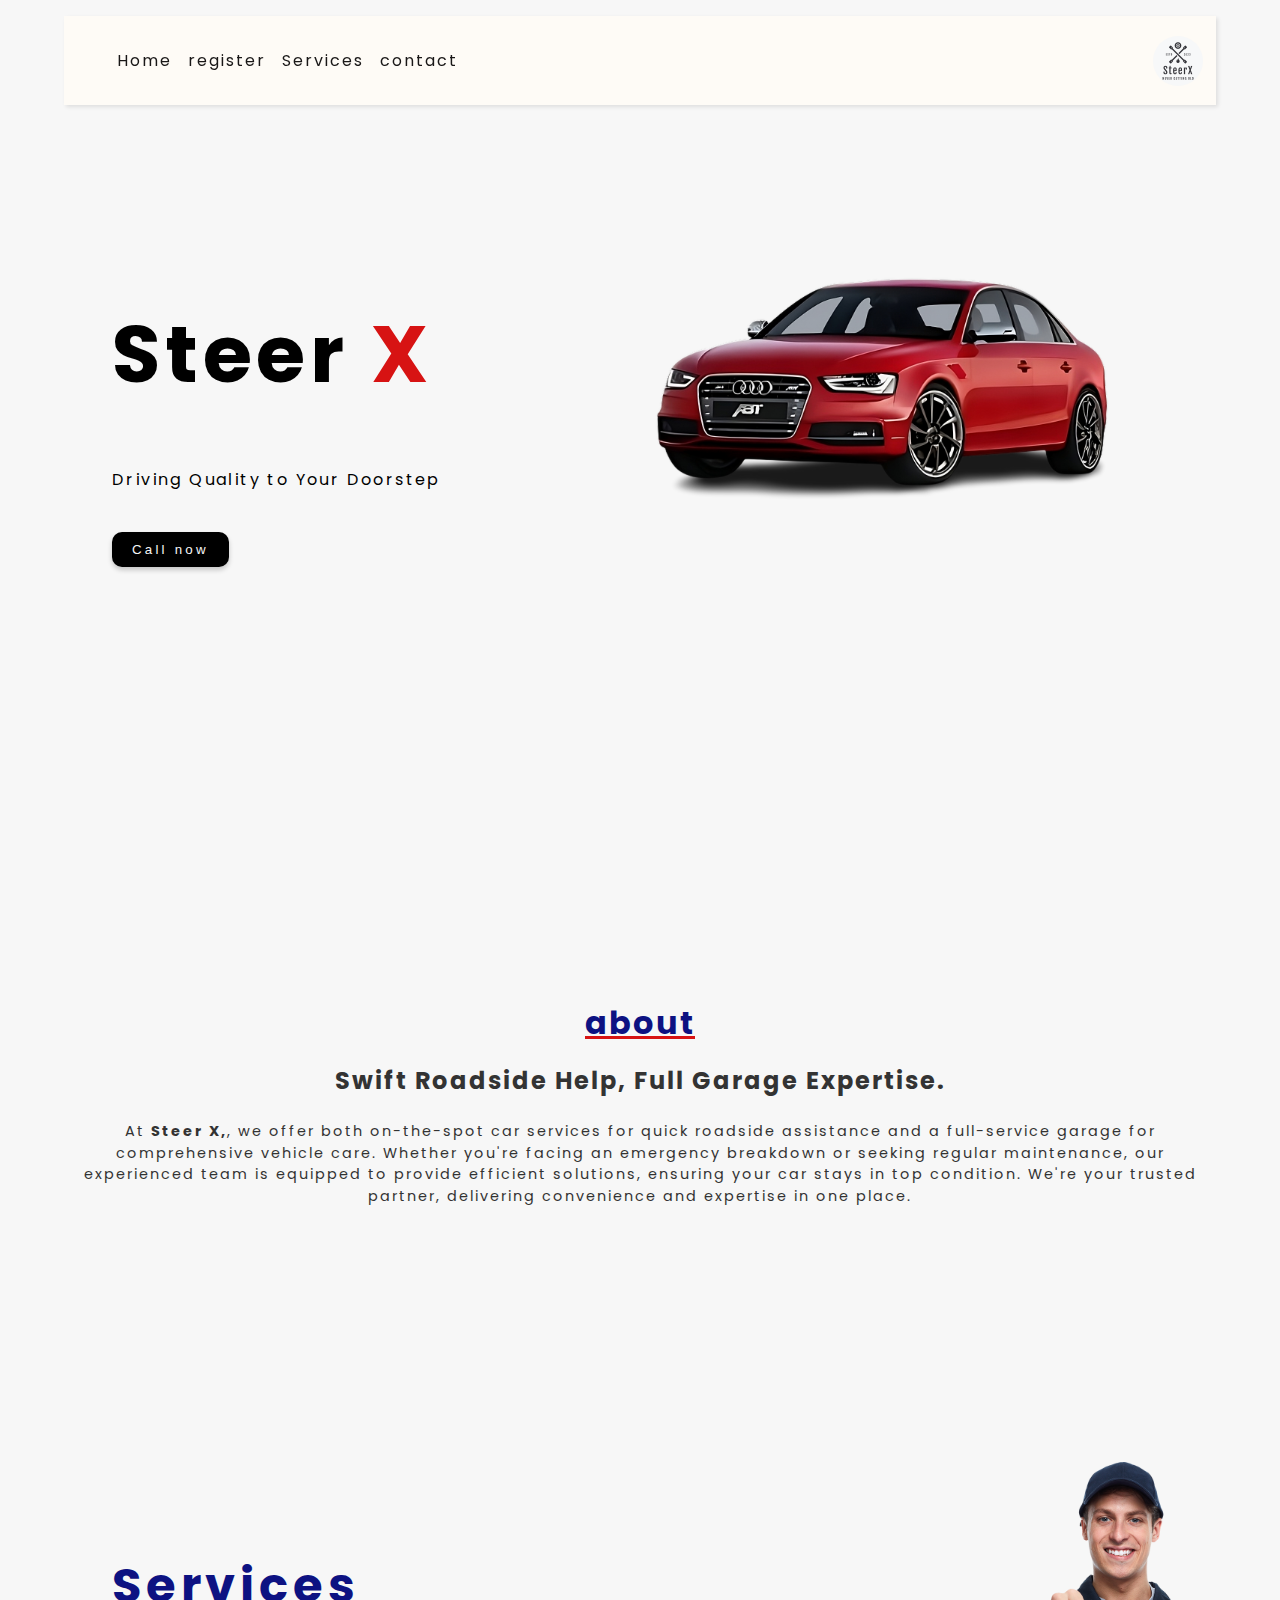
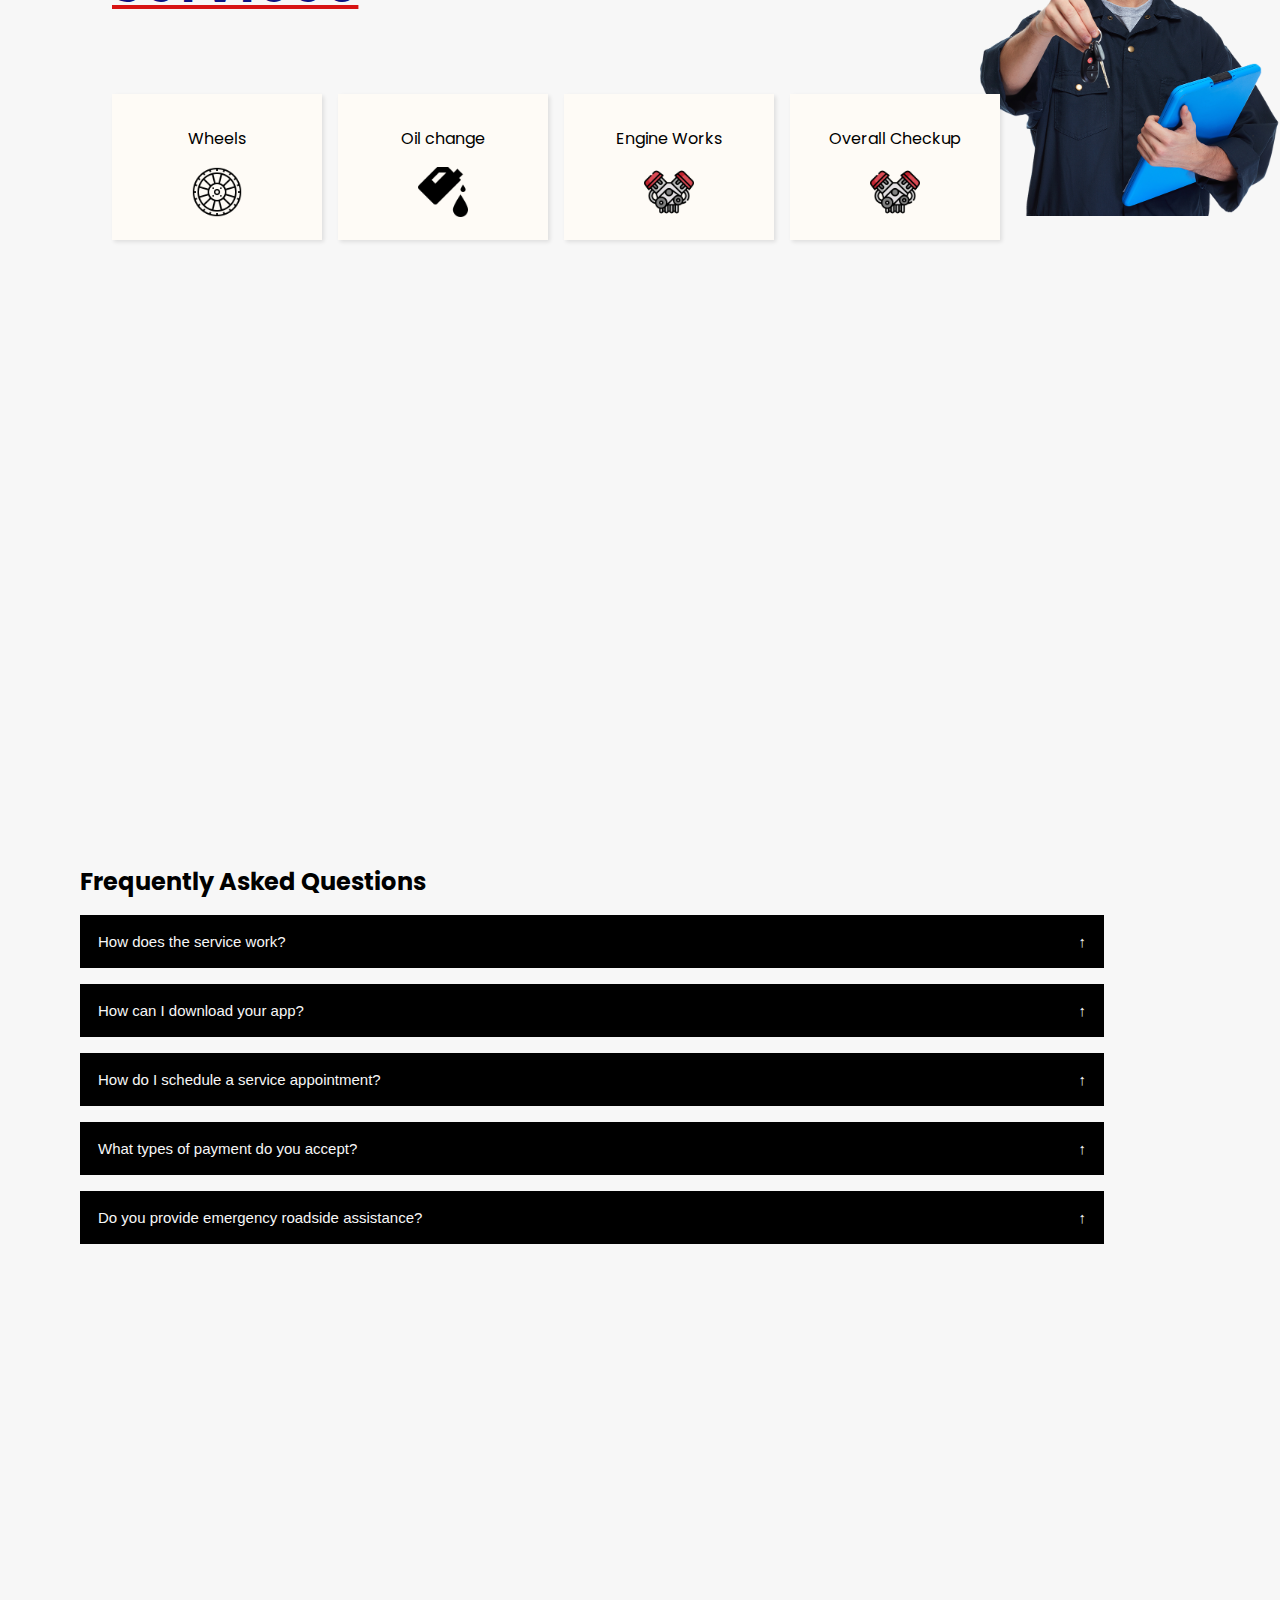
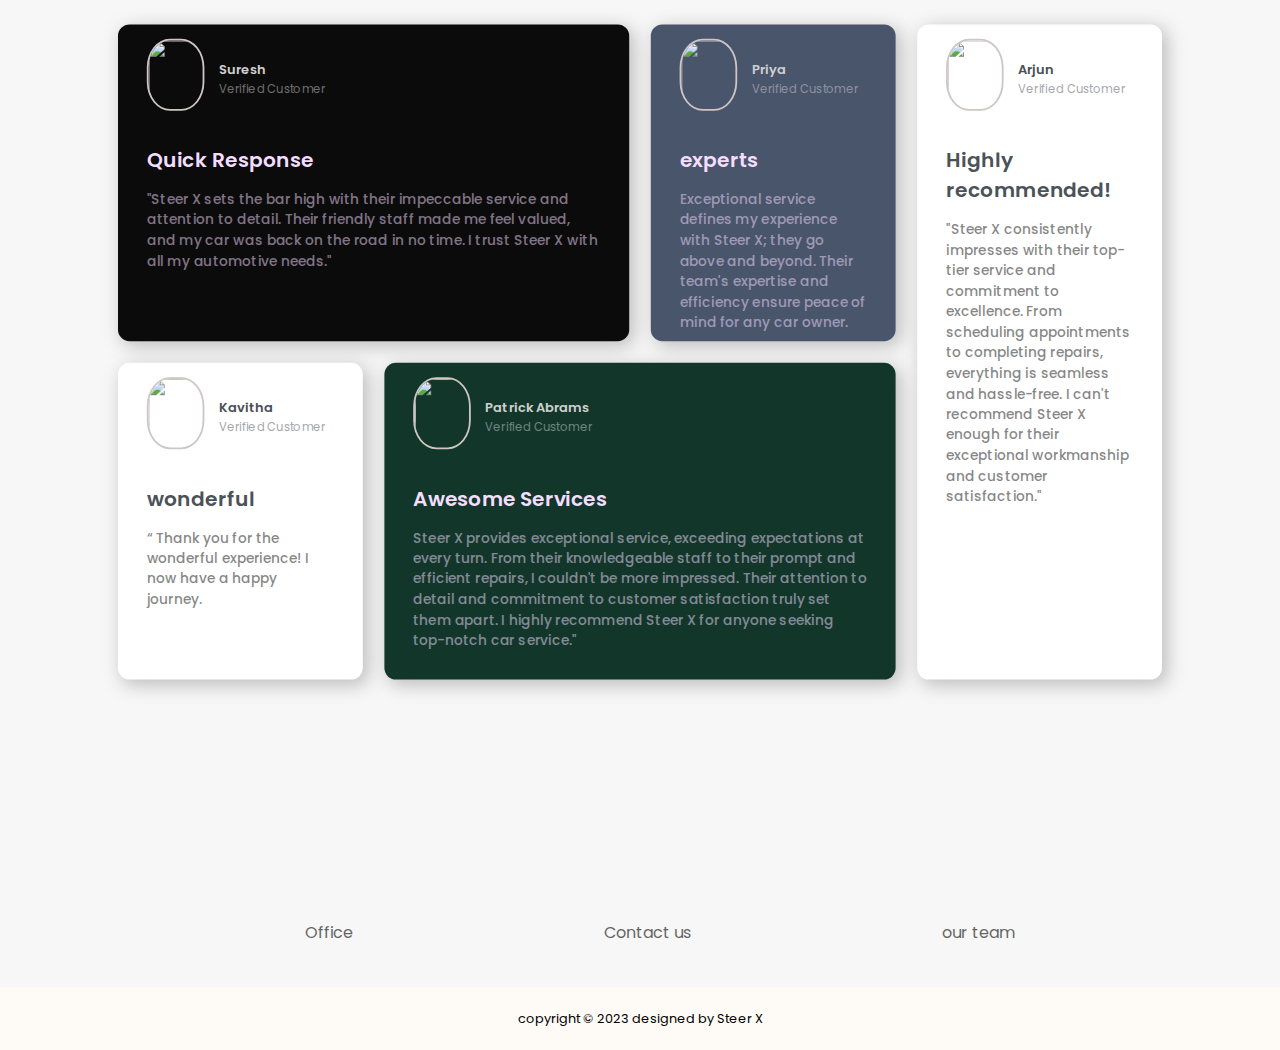
==== index.html @ 8224a84a "first commit" ====
<!DOCTYPE html>
<html lang="en">

<head>
    <meta charset="UTF-8">
    <meta name="viewport" content="width=device-width, initial-scale=1.0">
    <title>Steer X</title>
    <link rel="stylesheet" href="https://cdn.jsdelivr.net/npm/swiper@11/swiper-bundle.min.css" />
    <link rel="stylesheet" href="https://cdnjs.cloudflare.com/ajax/libs/font-awesome/6.4.2/css/all.min.css"
        integrity="sha512-z3gLpd7yknf1YoNbCzqRKc4qyor8gaKU1qmn+CShxbuBusANI9QpRohGBreCFkKxLhei6S9CQXFEbbKuqLg0DA=="
        crossorigin="anonymous" referrerpolicy="no-referrer" />
    <link rel="stylesheet" href="sass/style.css">
</head>


<body>
    <header>

        <nav>
            <div class="menu-container">
                <div class="menu-line"></div>
                <div class="menu-line"></div>
                <div class="menu-line"></div>
            </div>
            <ul class="link-list" id="list">
                <li><a class="nav-link" href="#about">Home</a></li>
                <li><a class="nav-link" href="public/register.html">register</a></li>
                <li><a class="nav-link" href="#service">Services</a></li>
                <li><a class="nav-link" href="">contact</a></li>
            </ul>


            <div class="logo">


                <img src="images/steerx.png" alt="">



            </div>
        </nav>

        <div class="flex-hero">
            <div class="name-slogan">
                <h1>Steer <span>X</span></h1>
                <p>Driving Quality to Your Doorstep</p>
                <button>Call now</button>
            </div>
            <img class="car" src="images/redcar.png" alt="">
        </div>




    </header>
    <section id="about">
        <div class="content">
            <h2 class="heading-primary">about</h2>
            <h3 class="heading-secondary">Swift Roadside Help, Full Garage Expertise.</h3>
            <p class="paragraph">
                At <span class="paragraph-bold">Steer X,</span>, we offer both on-the-spot car services for quick
                roadside assistance and a
                full-service garage for comprehensive vehicle care. Whether you're facing an emergency breakdown or
                seeking
                regular maintenance, our experienced team is equipped to provide efficient solutions, ensuring your car
                stays in top condition. We're your trusted partner, delivering convenience and expertise in one place.
            </p>
        </div>
    </section>


    <section id="service">
        <img class="man-II" src="images/man.png" alt="">
        <h2>Services</h2>
        <div class="flex-service">
            <div class="items">
                <p>Wheels</p>
                <img class="icons rotating-image" src="icons/wheel.png" alt="">
            </div>
            <div class="items">
                <p>Oil change</p>
                <img class="icons" src="icons/oil.png" alt="">
            </div>
            <div class="items">
                <p>Engine Works</p>
                <img class="icons" src="icons/engine.png" alt="">
            </div>
            <div class="items">
                <p>Overall Checkup</p>
                <img class="icons" src="icons/engine.png" alt="">
            </div>


        </div>






    </section>
    <section id="FAQs">
        <h2 id="faq-heading">Frequently Asked Questions</h2>
        <button class="accordion">How does the service work?</button>
        <div class="panel">
            <p>You don't need to register. Just call us, and our team will assist you immediately.</p>
        </div>
        <button class="accordion">How can I download your app?</button>
        <div class="panel">
            <p>To download our app, you can visit the Google Play Store or Apple App Store and search for our app name.
                You can then install it for free.</p>
        </div>
        <button class="accordion">How do I schedule a service appointment?</button>
        <div class="panel">
            <p>To schedule a service appointment, you can either call our helpline number or use our mobile app. Our
                representatives will help you choose a convenient time slot.</p>
        </div>
        <button class="accordion">What types of payment do you accept?</button>
        <div class="panel">
            <p>We accept various payment methods, including credit/debit cards, net banking, UPI, and cash on delivery.
            </p>
        </div>
        <button class="accordion">Do you provide emergency roadside assistance?</button>
        <div class="panel">
            <p>Yes, we offer 24/7 emergency roadside assistance. Just give us a call, and our team will be there to help
                you.</p>
        </div>
    </section>

    <section id="testimonial-section">

        <div class="outerdiv">
            <div class="innerdiv">
                <!-- div1 -->
                <div class="div1 eachdiv">
                    <div class="userdetails">
                        <div class="imgbox">
                            <img src="images/suresh.png" alt="">
                        </div>
                        <div class="detbox">
                            <p class="name">Suresh</p>
                            <p class="designation">Verified Customer</p>
                        </div>
                    </div>
                    <div class="review">
                        <h4>Quick Response</h4>
                        <p>"Steer X sets the bar high with their impeccable service and attention to detail. Their
                            friendly staff made me feel valued, and my car was back on the road in no time. I trust
                            Steer X with all my automotive needs."</p>
                    </div>
                </div>
                <!-- div2 -->
                <div class="div2 eachdiv">
                    <div class="userdetails">
                        <div class="imgbox">
                            <img src="images/priya.png" alt="">
                        </div>
                        <div class="detbox">
                            <p class="name">Priya</p>
                            <p class="designation">Verified Customer</p>
                        </div>
                    </div>
                    <div class="review">
                        <h4>experts</h4>
                        <p>Exceptional service defines my experience with Steer X; they go above and beyond. Their
                            team's expertise and efficiency ensure peace of mind for any car owner. </p>
                    </div>
                </div>
                <!-- div3 -->
                <div class="div3 eachdiv">
                    <div class="userdetails">
                        <div class="imgbox">
                            <img src="images/arjun.png" alt="">
                        </div>
                        <div class="detbox">
                            <p class="name dark">Arjun</p>
                            <p class="designation dark">Verified Customer</p>
                        </div>
                    </div>
                    <div class="review dark">
                        <h4> Highly recommended!</h4>
                        <p>"Steer X consistently impresses with their top-tier service and commitment to excellence.
                            From scheduling appointments to completing repairs, everything is seamless and hassle-free.
                            I can't recommend Steer X enough for their exceptional workmanship and customer
                            satisfaction."</p>
                    </div>
                </div>
                <!-- div4 -->
                <div class="div4 eachdiv">
                    <div class="userdetails">
                        <div class="imgbox">
                            <img src="images/kavitha.png" alt="">
                        </div>
                        <div class="detbox">
                            <p class="name dark">Kavitha</p>
                            <p class="designation dark">Verified Customer</p>
                        </div>
                    </div>
                    <div class="review dark">
                        <h4>wonderful</h4>
                        <p>“ Thank you for the wonderful experience! I now have a happy journey.</p>

                    </div>
                </div>
                <!-- div5 -->
                <div class="div5 eachdiv">
                    <div class="userdetails">
                        <div class="imgbox">
                            <img src="https://raw.githubusercontent.com/RahulSahOfficial/testimonials_grid_section/5532c958b7d3c9b910a216b198fdd21c73112d84/images/image-patrick.jpg"
                                alt="">
                        </div>
                        <div class="detbox">
                            <p class="name">Patrick Abrams</p>
                            <p class="designation">Verified Customer</p>
                        </div>
                    </div>
                    <div class="review">
                        <h4>Awesome Services</h4>
                        <p>Steer X provides exceptional service, exceeding expectations at every turn. From their
                            knowledgeable staff to their prompt and efficient repairs, I couldn't be more impressed.
                            Their attention to detail and commitment to customer satisfaction truly set them apart. I
                            highly recommend Steer X for anyone seeking top-notch car service."</p>
                    </div>
                </div>
            </div>
        </div>

    </section>



    <footer>
        <div class="footer-container">
            <div class="icons">
                <a href=""><i class="fa-brands fa-facebook"></i></a>
                <a href=""><i class="fa-brands fa-x-twitter"></i></a>
                <a href=""><i class="fa-brands fa-instagram"></i></a>
                <a href=""><i class="fa-brands fa-google-plus"></i></a>
            </div>
            <div class="footer-nav">
                <ul>
                    <li><a href="">Office</a></li>

                    <li><a href="">Contact us</a></li>
                    <li><a href="">our team</a></li>


                </ul>
            </div>

        </div>
        <div class="footer-bottom">
            <p>copyright &copy; 2023 designed by <span class="designer">Steer X</span></p>
        </div>

    </footer>





    <script src="/public/script.js" type="text/javascript"></script>

</body>

</html>
---- sass/style.css ----
@charset "UTF-8";
@import url("https://fonts.googleapis.com/css2?family=Barlow+Semi+Condensed:wght@500;600&display=swap");
@import url("https://fonts.googleapis.com/css2?family=Great+Vibes&family=Lobster&family=Orbitron:wght@500&family=Pacifico&family=Playfair+Display:ital@1&family=Poppins:ital,wght@0,400;0,600;1,300;1,800&family=Sacramento&display=swap");
header {
  height: 100vh;
}
header .fixed {
  margin-top: 0;
}
header nav {
  position: fixed;
  z-index: 1;
  top: 1em;
  width: 90%;
  left: 4rem;
  gap: 1rem;
  background-color: #fefbf6;
  box-shadow: 2px 2px 4px rgba(0, 0, 0, 0.1);
  display: flex;
  align-items: center;
  justify-content: space-between;
  padding: 1rem 0.8rem;
  transition: 0.5s ease;
}
@media (max-width: 768px) {
  header nav {
    left: 2rem;
  }
}
@media (max-width: 468px) {
  header nav {
    width: 100%;
    left: 0;
  }
}
header nav div {
  justify-self: end;
  display: inline-flex;
  gap: 0.5em;
  padding-left: 0.5rem;
}
header nav div img {
  width: 50px;
  border-radius: 50%;
}
header nav div .search-btn {
  background: transparent;
  border-radius: 20px;
  height: 40px;
  position: relative;
  padding: 0.5rem 0.3rem;
  top: 0.35em;
  border: 0.1px solid #191717;
}
header nav div .search-btn img {
  width: 15%;
}
header nav div .search-btn input {
  color: #191717;
  text-align: center;
  border-radius: 20px;
  border: none;
  letter-spacing: 1px;
  background: transparent;
}
header nav div .search-btn input:focus {
  outline-style: none;
  box-shadow: none;
}
header nav .show-menu {
  left: 0;
}
header nav ul {
  display: flex;
  gap: 1em;
}
@media (max-width: 768px) {
  header nav ul {
    flex-direction: column;
    position: fixed;
    top: 5.11em;
    text-align: center;
    left: -100%;
    background-color: #fefbf6;
    box-shadow: 2px 2px 4px rgba(0, 0, 0, 0.1);
    overflow: hidden;
    padding: 1rem 0;
    width: 100%;
    transition: 0.7s ease-in;
  }
}
header nav ul li {
  list-style: none;
  letter-spacing: 2px;
}
header nav ul li a {
  color: #191717;
  text-decoration: none;
  position: relative;
}
header nav ul li a::after {
  content: "";
  position: absolute;
  bottom: -6px;
  height: 1px;
  width: 100%;
  left: 0;
  background-color: rgb(0, 0, 0);
  transform: scaleX(0);
  transition: transform 0.5s ease-in-out;
}
header nav ul li a:hover::after {
  transform: scaleX(1);
}
header nav ul li a:hover {
  letter-spacing: 0.5rem;
}
header nav ul li .nav-link {
  transition: 0.5s linear;
}
header nav .menu-container {
  display: flex;
  flex-direction: column;
  position: relative;
  padding: 0.4rem;
  bottom: 0.3rem;
  cursor: pointer;
  display: none;
}
@media (max-width: 768px) {
  header nav .menu-container {
    display: block;
  }
}
header nav .menu-container .menu-line {
  width: 1.5rem;
  height: 0.1rem;
  background-color: #191717;
  display: block;
  margin-top: 0.4em;
  transition: 0.5s ease;
}
header .flex-hero {
  display: inline-flex;
  position: relative;
  top: 15rem;
  width: 80%;
  align-items: center;
  left: 7rem;
  justify-content: space-between;
}
@media screen and (max-width: 768px) {
  header .flex-hero {
    width: 90%;
    left: 1rem;
    top: 15rem;
    flex-direction: column-reverse;
    gap: 4rem;
    transform: scale(0.9);
  }
}
@media screen and (max-width: 364px) {
  header .flex-hero {
    gap: 2rem;
  }
}
header .flex-hero .name-slogan {
  align-self: center;
}
@media screen and (max-width: 768px) {
  header .flex-hero .name-slogan {
    text-align: center;
  }
}
header .flex-hero .name-slogan h1 {
  font-size: 5em;
  letter-spacing: 0.3rem;
}
@media (max-width: 965px) {
  header .flex-hero .name-slogan h1 {
    font-size: 3rem;
    text-align: start;
  }
}
@media screen and (max-width: 768px) {
  header .flex-hero .name-slogan h1 {
    text-align: center;
  }
}
header .flex-hero .name-slogan h1 span {
  color: #d71313;
}
header .flex-hero .name-slogan p {
  letter-spacing: 0.15em;
}
@media (max-width: 965px) {
  header .flex-hero .name-slogan p {
    font-size: 0.8rem;
    text-align: start;
  }
}
@media (max-width: 565px) {
  header .flex-hero .name-slogan p {
    font-size: 0.6rem;
    text-align: start;
  }
}
header .flex-hero .name-slogan button {
  background-color: black;
  color: #f7f7f7;
  letter-spacing: 0.2rem;
  text-align: center;
  border: none;
  padding: 10px 20px;
  border-radius: 10px;
  box-shadow: 0px 3px 5px rgba(0, 0, 0, 0.2);
  margin-top: 1.5rem;
  cursor: pointer;
  transition: 0.5s background-color ease, transform 0.2s;
}
header .flex-hero .name-slogan button:hover {
  background-color: #d71313;
  transform: translateY(-3px);
}
header .flex-hero .car {
  width: 50%;
  height: 50%;
  top: 2rem;
}
@media (max-width: 968px) {
  header .flex-hero .car {
    left: 1rem;
  }
}
@media screen and (max-width: 768px) {
  header .flex-hero .car {
    align-self: center;
  }
}
@media screen and (max-width: 364px) {
  header .flex-hero .car {
    width: 200px;
    height: 200px;
    -o-object-fit: contain;
       object-fit: contain;
  }
}

.menu-container.active .menu-line:nth-child(1) {
  transform: translateY(8px) rotate(45deg);
}

.menu-container.active .menu-line:nth-child(2) {
  opacity: 0;
}

.menu-container.active .menu-line:nth-child(3) {
  transform: translateY(-8px) rotate(-45deg);
}

.content {
  text-align: center;
  padding: 20px;
  letter-spacing: 2px;
  line-height: 2rem;
  padding: 80px;
}

.heading-primary {
  font-size: 2rem;
  color: #0d1282;
  -webkit-text-decoration: underline #d71313;
          text-decoration: underline #d71313;
}

.heading-secondary {
  font-size: 1.5rem;
  color: #333;
}

.paragraph {
  font-size: 0.9rem;
  color: #333;
  line-height: 1.5;
}

.paragraph-bold {
  font-weight: bolder;
}

@media only screen and (max-width: 1024px) {
  .content {
    padding: 60px;
  }
}
@media only screen and (max-width: 548px) {
  .content {
    padding: 60px;
  }
  .heading-primary {
    font-size: 1.5rem;
  }
  .heading-secondary {
    font-size: 1rem;
  }
  .paragraph {
    font-size: 0.75rem;
  }
}
@media only screen and (max-width: 424px) {
  .content {
    padding: 0px;
    transform: scale(0.7);
  }
  .heading-primary {
    font-size: 1.5rem;
  }
  .heading-secondary {
    font-size: 1rem;
  }
  .paragraph {
    font-size: 0.75rem;
  }
}
#service {
  min-height: 100vh;
  width: 100%;
  display: flex;
  flex-direction: column;
  position: relative;
}
@media screen and (max-width: 568px) {
  #service {
    top: 5rem;
  }
}
@media screen and (max-width: 312px) {
  #service {
    right: 3rem;
  }
}
#service .man-II {
  width: 300px;
  align-self: flex-end;
  position: absolute;
  top: 10rem;
  -o-object-fit: contain;
     object-fit: contain;
}
@media screen and (max-width: 558px) {
  #service .man-II {
    align-self: flex-start;
    width: 200px;
    top: 0;
    left: 2rem;
  }
}
@media screen and (max-width: 468px) {
  #service .man-II {
    left: 5rem;
  }
}
#service h2 {
  display: inline;
  position: relative;
  top: 13rem;
  left: 7rem;
  font-size: 3rem;
  -webkit-text-decoration: underline #d71313;
          text-decoration: underline #d71313;
  width: -moz-max-content;
  width: max-content;
  color: #0d1282;
  letter-spacing: 0.3rem;
}
@media screen and (max-width: 768px) {
  #service h2 {
    left: 3rem;
    transform: scale(0.9);
  }
}
@media screen and (max-width: 468px) {
  #service h2 {
    font-size: 2rem;
    left: 6.2rem;
  }
}
#service .flex-service {
  display: flex;
  width: 70%;
  left: 7rem;
  position: relative;
  top: 15rem;
  gap: 1rem;
  flex-wrap: wrap;
}
@media screen and (max-width: 768px) {
  #service .flex-service {
    left: 2rem;
    transform: scale(0.9);
  }
}
@media screen and (max-width: 468px) {
  #service .flex-service {
    left: 5rem;
  }
}
#service .items {
  background-color: #fefbf6;
  padding: 1rem;
  width: 210px;
  box-shadow: 2px 2px 4px rgba(0, 0, 0, 0.1);
}
#service .items .icons {
  width: 50px;
  position: relative;
  left: 4rem;
}
#service .items .rotating-image {
  animation: rotate 4s linear infinite;
  transform-origin: center;
}
@keyframes rotate {
  from {
    transform: rotate(0deg);
  }
  to {
    transform: rotate(360deg);
  }
}
#service .items p {
  text-align: center;
}
@media screen and (max-width: 468px) {
  #service .items {
    font-size: 0.9rem;
  }
}

#FAQs {
  height: 100vh;
  width: 100%;
  display: flex;
  flex-direction: column;
  justify-content: center;
  align-items: start;
}
@media (max-width: 668px) {
  #FAQs {
    margin-top: 20rem;
    align-items: center;
  }
}
@media (max-width: 468px) {
  #FAQs {
    transform: scale(0.85);
  }
}

.accordion {
  background-color: black;
  color: #f7f7f7;
  cursor: pointer;
  padding: 18px;
  width: 80%;
  border: none;
  text-align: left;
  outline: none;
  font-size: 15px;
  margin-left: 5rem;
}
@media (max-width: 668px) {
  .accordion {
    margin-left: 0;
  }
}

.accordion:after {
  content: "↑";
  color: #f7f7f7;
  font-weight: bolder;
  float: right;
  margin-left: 5px;
}

.click:after {
  content: "↓";
}

.panel {
  padding: 0 18px;
  margin-left: 5rem;
  background-color: #fefbf6;
  width: 80%;
  max-height: 0;
  line-height: 2rem;
  overflow: hidden;
  transition: max-height 0.2s ease-out;
  box-shadow: 2px 2px 4px rgba(0, 0, 0, 0.1);
  margin-bottom: 1rem;
  transition: max-height 0.5s ease-out;
}
@media (max-width: 668px) {
  .panel {
    margin-left: 0;
  }
}

#faq-heading {
  margin-bottom: 1rem;
  margin-left: 5rem;
}
@media (max-width: 668px) {
  #faq-heading {
    margin-left: 0;
    text-align: center;
  }
}
@media (max-width: 468px) {
  #faq-heading {
    font-size: 1.2rem;
  }
}

.outerdiv {
  width: 100%;
  min-height: 100vh;
  display: flex;
  align-items: center;
  justify-content: center;
}

.innerdiv {
  transform: scale(0.9);
  margin: 1rem;
  display: grid;
  grid-gap: 1.5rem;
  grid-template-rows: repeat(2, 22rem);
  grid-template-columns: repeat(4, 17rem);
}

.eachdiv {
  padding: 1rem 2rem;
  border-radius: 0.8rem;
  box-shadow: 5px 5px 20px rgba(109, 107, 107, 0.4196078431);
  color: white;
}

.div1 {
  background: #0b0b0b;
  grid-column: 1/3;
  grid-row: 1/2;
}

.div2 {
  background: #49556b;
  grid-column: 3/4;
  grid-row: 1/2;
}

.div3 {
  background: white;
  grid-column: 4/5;
  grid-row: 1/3;
  color: black;
}

.div4 {
  background: white;
  grid-column: 1/2;
  grid-row: 2/3;
  color: black;
}

.div5 {
  background: #12372a;
  grid-column: 2/4;
  grid-row: 2/3;
}

.userdetails {
  display: flex;
}

.imgbox {
  margin-right: 1rem;
}

.imgbox img {
  border-radius: 40%;
  width: 4rem;
  height: 5rem;
  -o-object-fit: cover;
     object-fit: cover;
  border: 2px solid #cec5c5;
}

.detbox {
  display: flex;
  flex-direction: column;
  justify-content: center;
}

.detbox p {
  margin: 0;
}

.detbox .name {
  color: hsl(0, 0%, 81%);
  font-size: 0.9rem;
  margin-bottom: 0.1rem;
  font-weight: 600;
}

.detbox .name.dark {
  color: #49505a;
}

.detbox .designation {
  color: hsl(0, 0%, 81%);
  opacity: 50%;
  font-size: 0.8rem;
}

.detbox .designation.dark {
  color: #49505a;
}

.review h4 {
  font-size: 1.4rem;
  color: #f3deff;
  font-weight: 600;
  line-height: 1.5;
  margin-bottom: 0.8rem;
}

.review.dark h4 {
  color: #4b5258;
}

.review p {
  font-size: 0.95rem;
  color: #f3deff;
  font-weight: 500;
  opacity: 50%;
  line-height: 1.5;
}

.review.dark p {
  color: #0e0e0e;
}

.attribution {
  font-size: 1rem;
  line-height: 1.5;
  position: fixed;
  bottom: 1rem;
  right: 1rem;
  text-align: right;
}

.attribution a {
  text-decoration: none;
}

@media only screen and (max-width: 1000px) {
  .innerdiv {
    transform: scale(0.7);
  }
}
@media only screen and (max-width: 800px) {
  .innerdiv {
    transform: scale(0.6);
  }
}
@media only screen and (max-width: 600px) {
  .div1 {
    background-position-x: 10rem;
  }
  .innerdiv {
    display: flex;
    flex-direction: column;
    transform: scale(1);
    margin: 2rem;
    margin-bottom: 5rem;
  }
  .attribution {
    position: relative;
  }
}
*,
*::before,
*::after {
  box-sizing: border-box;
}

body {
  margin: 0;
  padding: 0;
  background-color: #f7f7f7;
  font-family: "Poppins", Georgia, "Times New Roman", Times, serif;
}

footer .footer-container {
  width: 100%;
  padding: 70px 30px 20px;
}
footer .footer-container .icons {
  display: flex;
  justify-content: center;
}
footer .footer-container .icons a {
  text-decoration: none;
  padding: 0.4rem;
  margin: 0.4rem;
  border-radius: 55%;
  font-size: 2em;
}
footer .footer-container .icons a i {
  color: black;
}
footer .footer-container .icons a:hover {
  background-color: black;
  transition: 0.7s ease;
}
footer .footer-container .icons a:hover i {
  color: white !important;
  transition: 0.6s ease;
}
footer .footer-container .footer-nav {
  margin: 1.4rem 0;
}
footer .footer-container .footer-nav ul {
  display: flex;
  justify-content: space-evenly;
}
@media (max-width: 768px) {
  footer .footer-container .footer-nav ul {
    gap: 0.5rem;
    flex-direction: column;
  }
}
footer .footer-container .footer-nav ul li {
  list-style: none;
}
@media (max-width: 768px) {
  footer .footer-container .footer-nav ul li {
    width: 100%;
    text-align: center;
    font-size: 1rem;
  }
}
footer .footer-container .footer-nav ul li a {
  color: black;
  text-decoration: none;
  margin: 1rem;
  opacity: 0.6;
  transition: 0.8s ease;
}
footer .footer-container .footer-nav ul li a:hover {
  opacity: 1;
}
footer .footer-bottom {
  background-color: #fefbf6;
  text-align: center;
  padding: 0.6rem;
}
footer .footer-bottom p {
  font-size: 0.8rem;
}/*# sourceMappingURL=style.css.map */
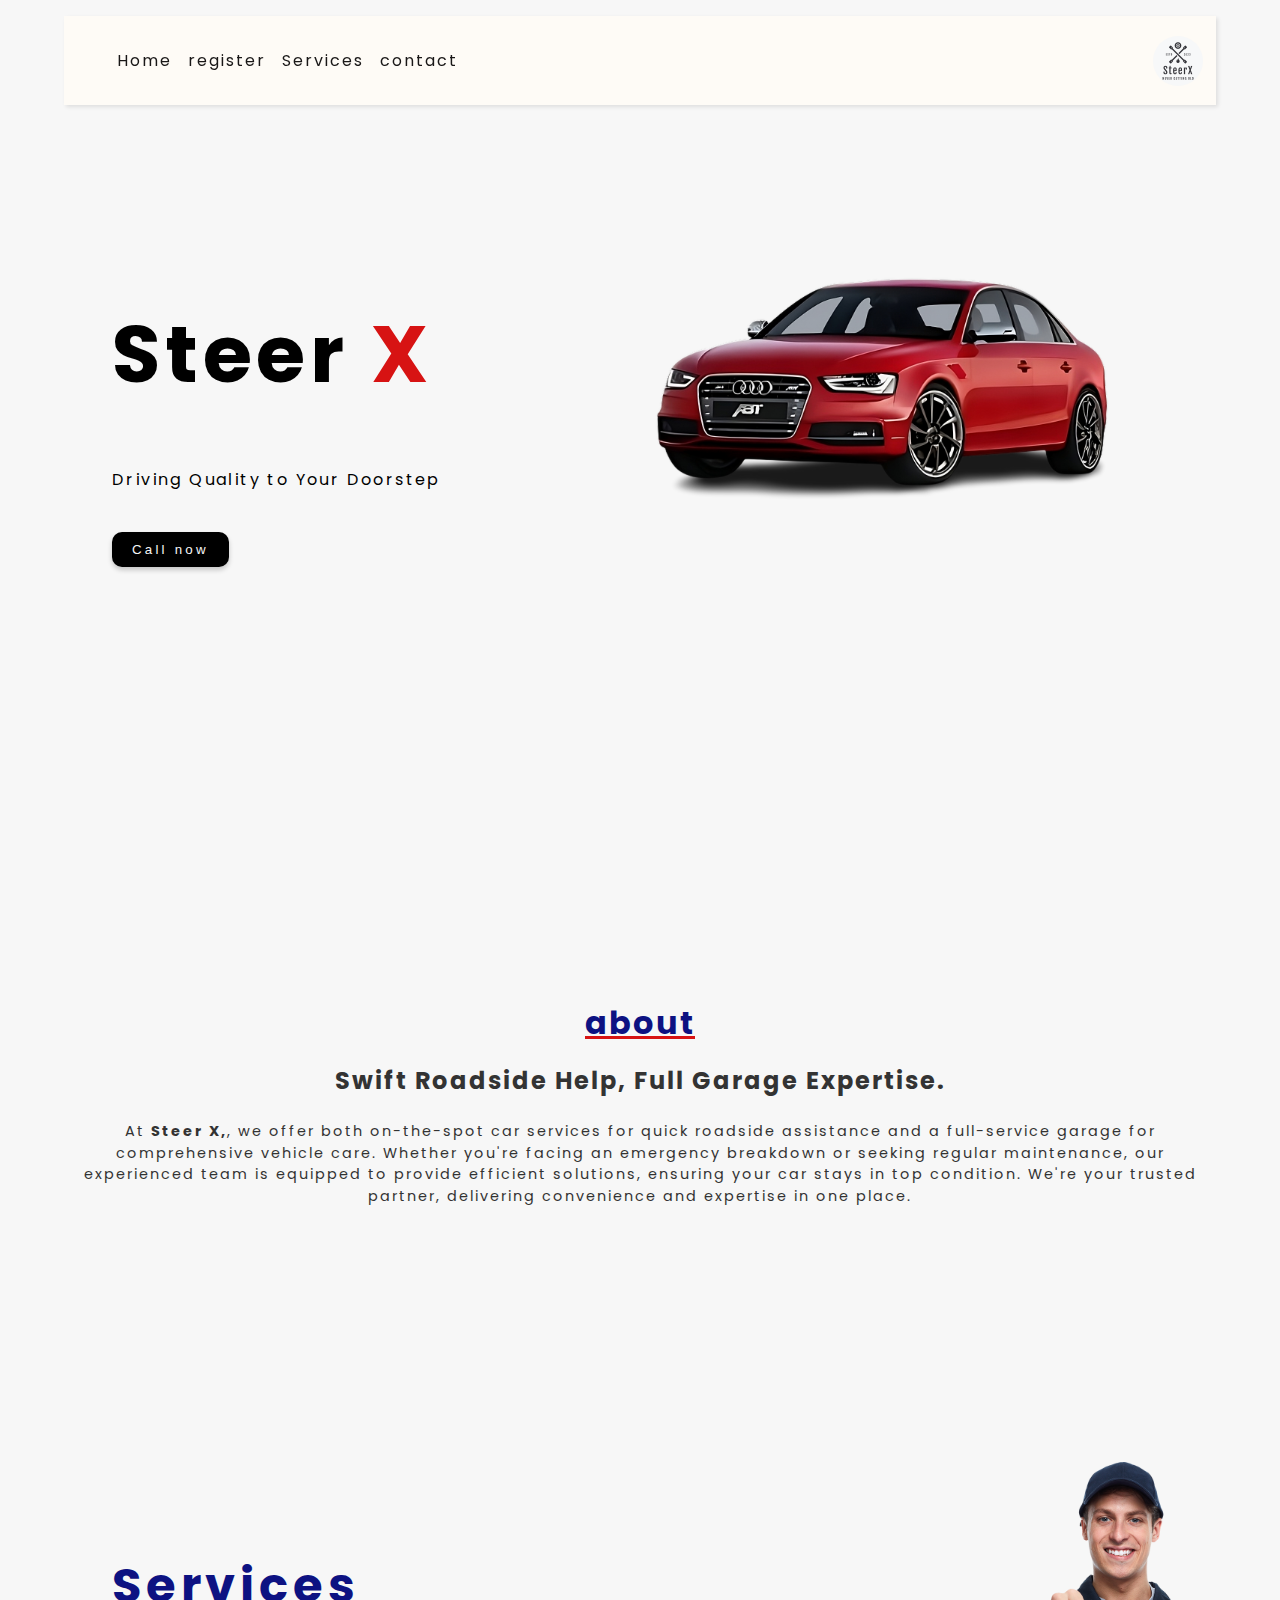
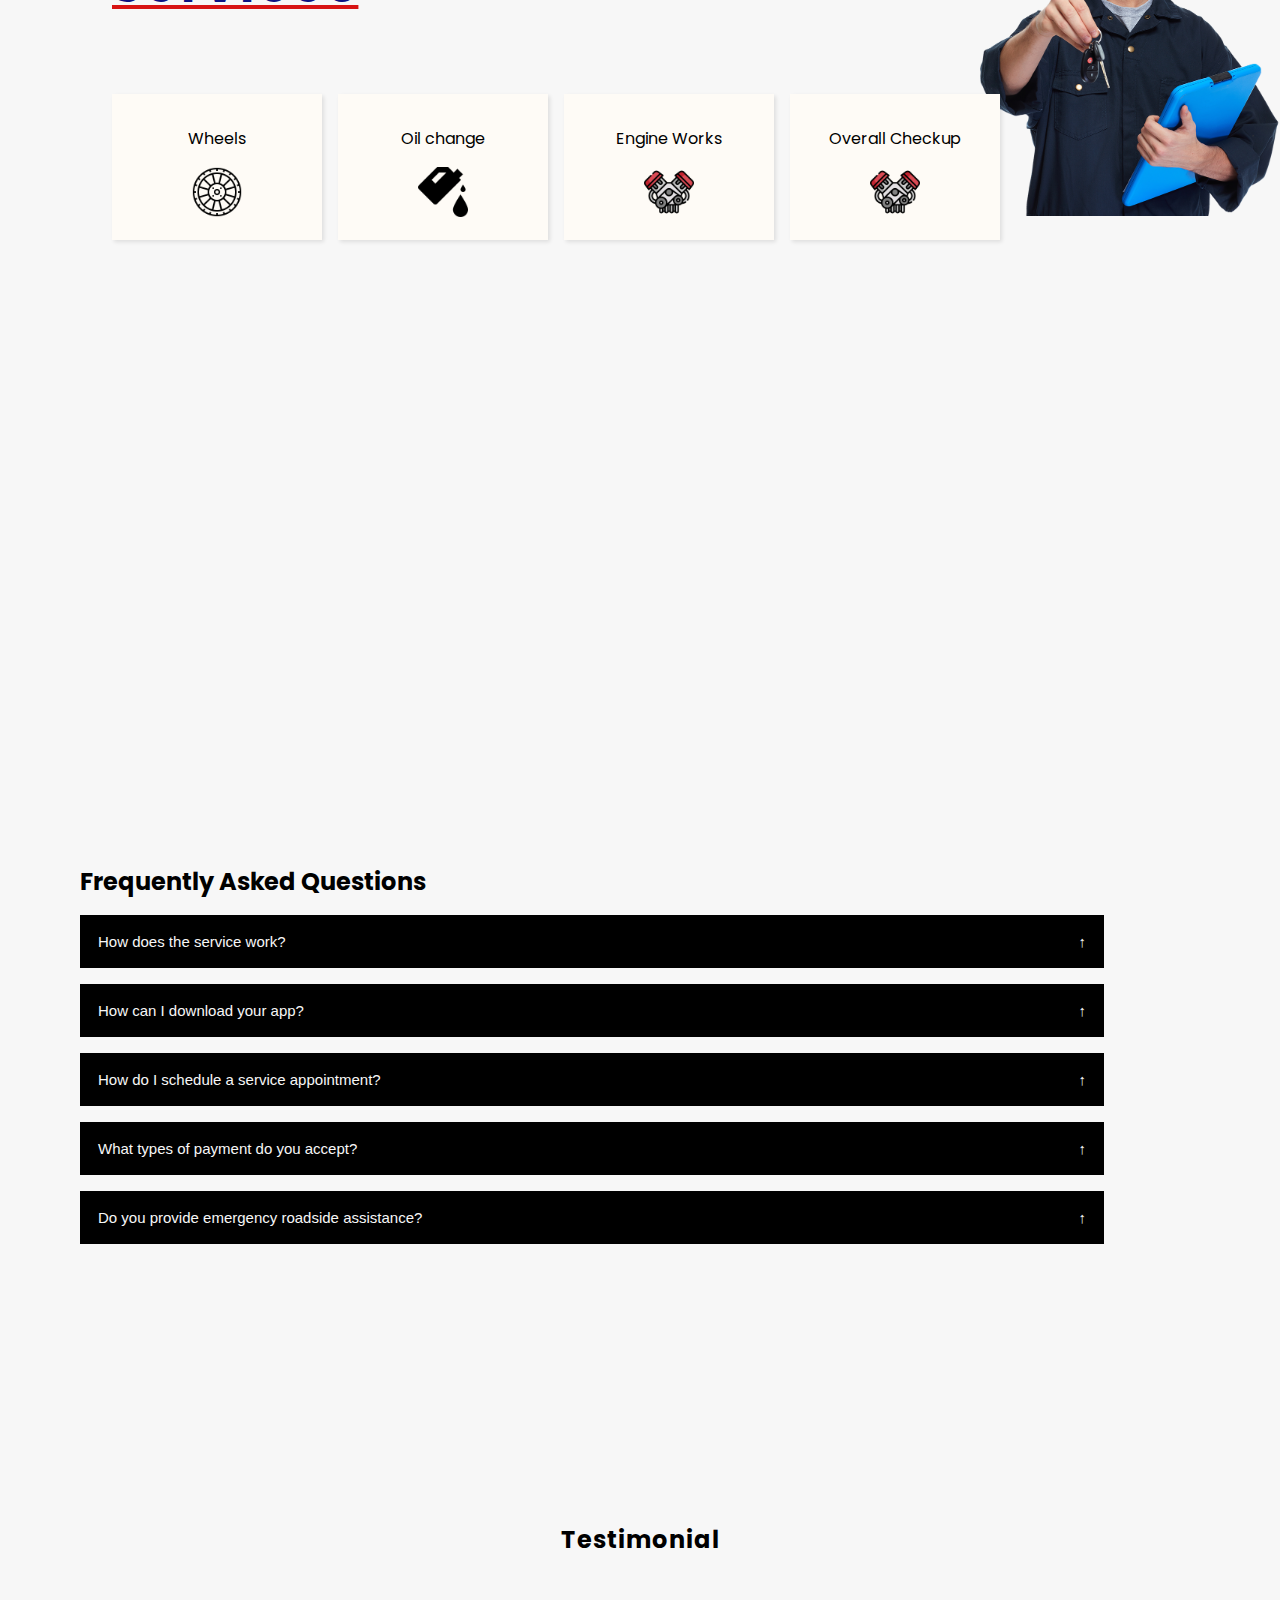
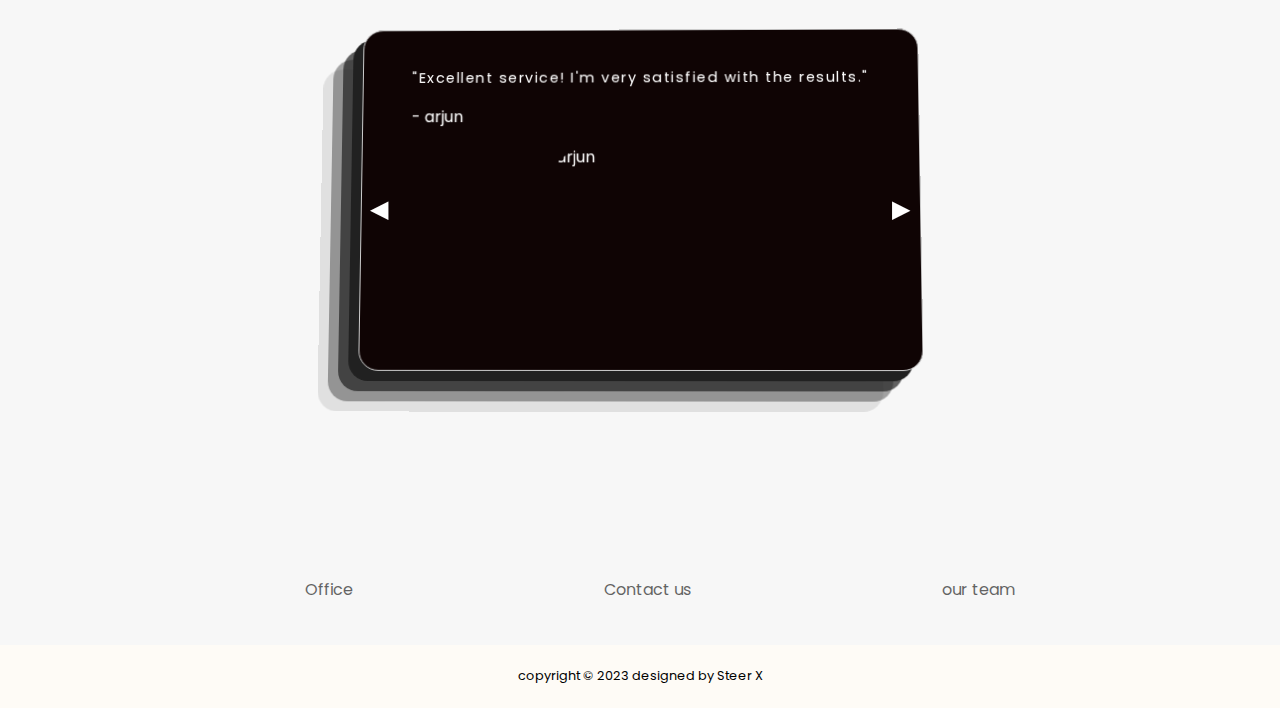
==== commit 6e3f8ba8: "fifth commit" ====
--- a/index.html
+++ b/index.html
@@ -128,102 +128,47 @@
     </section>
 
     <section id="testimonial-section">
-
-        <div class="outerdiv">
-            <div class="innerdiv">
-                <!-- div1 -->
-                <div class="div1 eachdiv">
-                    <div class="userdetails">
-                        <div class="imgbox">
-                            <img src="images/suresh.png" alt="">
-                        </div>
-                        <div class="detbox">
-                            <p class="name">Suresh</p>
-                            <p class="designation">Verified Customer</p>
-                        </div>
-                    </div>
-                    <div class="review">
-                        <h4>Quick Response</h4>
-                        <p>"Steer X sets the bar high with their impeccable service and attention to detail. Their
-                            friendly staff made me feel valued, and my car was back on the road in no time. I trust
-                            Steer X with all my automotive needs."</p>
-                    </div>
-                </div>
-                <!-- div2 -->
-                <div class="div2 eachdiv">
-                    <div class="userdetails">
-                        <div class="imgbox">
-                            <img src="images/priya.png" alt="">
-                        </div>
-                        <div class="detbox">
-                            <p class="name">Priya</p>
-                            <p class="designation">Verified Customer</p>
-                        </div>
-                    </div>
-                    <div class="review">
-                        <h4>experts</h4>
-                        <p>Exceptional service defines my experience with Steer X; they go above and beyond. Their
-                            team's expertise and efficiency ensure peace of mind for any car owner. </p>
-                    </div>
-                </div>
-                <!-- div3 -->
-                <div class="div3 eachdiv">
-                    <div class="userdetails">
-                        <div class="imgbox">
-                            <img src="images/arjun.png" alt="">
-                        </div>
-                        <div class="detbox">
-                            <p class="name dark">Arjun</p>
-                            <p class="designation dark">Verified Customer</p>
-                        </div>
-                    </div>
-                    <div class="review dark">
-                        <h4> Highly recommended!</h4>
-                        <p>"Steer X consistently impresses with their top-tier service and commitment to excellence.
-                            From scheduling appointments to completing repairs, everything is seamless and hassle-free.
-                            I can't recommend Steer X enough for their exceptional workmanship and customer
-                            satisfaction."</p>
-                    </div>
-                </div>
-                <!-- div4 -->
-                <div class="div4 eachdiv">
-                    <div class="userdetails">
-                        <div class="imgbox">
-                            <img src="images/kavitha.png" alt="">
-                        </div>
-                        <div class="detbox">
-                            <p class="name dark">Kavitha</p>
-                            <p class="designation dark">Verified Customer</p>
-                        </div>
-                    </div>
-                    <div class="review dark">
-                        <h4>wonderful</h4>
-                        <p>“ Thank you for the wonderful experience! I now have a happy journey.</p>
-
-                    </div>
-                </div>
-                <!-- div5 -->
-                <div class="div5 eachdiv">
-                    <div class="userdetails">
-                        <div class="imgbox">
-                            <img src="https://raw.githubusercontent.com/RahulSahOfficial/testimonials_grid_section/5532c958b7d3c9b910a216b198fdd21c73112d84/images/image-patrick.jpg"
-                                alt="">
-                        </div>
-                        <div class="detbox">
-                            <p class="name">Patrick Abrams</p>
-                            <p class="designation">Verified Customer</p>
-                        </div>
-                    </div>
-                    <div class="review">
-                        <h4>Awesome Services</h4>
-                        <p>Steer X provides exceptional service, exceeding expectations at every turn. From their
-                            knowledgeable staff to their prompt and efficient repairs, I couldn't be more impressed.
-                            Their attention to detail and commitment to customer satisfaction truly set them apart. I
-                            highly recommend Steer X for anyone seeking top-notch car service."</p>
-                    </div>
-                </div>
-            </div>
-        </div>
+        <h2 class="testimonial-header">Testimonial</h2>
+        <div class="testimonial-container">
+            <div class="testimonial">
+                <div class="testimonial-content">
+                    <p class="testimonial-text">"Excellent service! I'm very satisfied with the results."</p>
+                    <p class="testimonial-author">- arjun</p>
+                </div>
+                <img src="images/arjun.png" alt="arjun" class="testimonial-image">
+            </div>
+            <div class="testimonial">
+                <div class="testimonial-content">
+                    <p class="testimonial-text">"I've been using this car service for years, and I can confidently say
+                        it's the
+                        best in town. The team is highly professional, and the service is always top-notch"</p>
+                    <p class="testimonial-author">- kavitha</p>
+                </div>
+                <img src="images/kavitha.png" alt="kavitha" class="testimonial-image">
+            </div>
+            <div class="testimonial">
+                <div class="testimonial-content">
+                    <p class="testimonial-text">I recently had an excellent experience with this car service. The staff
+                        was
+                        courteous, and the repair work was done efficiently. Highly recommended!</p>
+                    <p class="testimonial-author">- Suresh</p>
+                </div>
+                <img src="images/suresh.png" alt="suresh" class="testimonial-image">
+            </div>
+            <div class="testimonial">
+                <div class="testimonial-content">
+                    <p class="testimonial-text">"The service provided by this car service company exceeded my
+                        expectations. The
+                        staff was friendly, and the repair work was done with precision."</p>
+                    <p class="testimonial-author">- Priya</p>
+                </div>
+                <img src="images/priya.png" alt="priya" class="testimonial-image">
+            </div>
+            <!-- Add more testimonials here -->
+            <div class="arrow arrow-prev">◀</div>
+            <div class="arrow arrow-next">▶</div>
+        </div>
+
 
     </section>
 
@@ -259,7 +204,7 @@
 
 
 
-    <script src="/public/script.js" type="text/javascript"></script>
+    <script src="script/script.js" type="text/javascript"></script>
 
 </body>
 
--- a/sass/style.css
+++ b/sass/style.css
@@ -1,5 +1,4 @@
 @charset "UTF-8";
-@import url("https://fonts.googleapis.com/css2?family=Barlow+Semi+Condensed:wght@500;600&display=swap");
 @import url("https://fonts.googleapis.com/css2?family=Great+Vibes&family=Lobster&family=Orbitron:wght@500&family=Pacifico&family=Playfair+Display:ital@1&family=Poppins:ital,wght@0,400;0,600;1,300;1,800&family=Sacramento&display=swap");
 header {
   height: 100vh;
@@ -522,172 +521,87 @@
   }
 }
 
-.outerdiv {
-  width: 100%;
-  min-height: 100vh;
-  display: flex;
+.testimonial-container {
+  width: 600px;
+  margin: 50px auto;
+  position: relative;
+  padding: 20px;
+  perspective: 1500px;
+}
+
+.testimonial {
+  transition: all 1s;
+  display: none; /* Hide testimonials by default */
   align-items: center;
-  justify-content: center;
-}
-
-.innerdiv {
-  transform: scale(0.9);
-  margin: 1rem;
-  display: grid;
-  grid-gap: 1.5rem;
-  grid-template-rows: repeat(2, 22rem);
-  grid-template-columns: repeat(4, 17rem);
-}
-
-.eachdiv {
-  padding: 1rem 2rem;
-  border-radius: 0.8rem;
-  box-shadow: 5px 5px 20px rgba(109, 107, 107, 0.4196078431);
-  color: white;
-}
-
-.div1 {
-  background: #0b0b0b;
-  grid-column: 1/3;
-  grid-row: 1/2;
-}
-
-.div2 {
-  background: #49556b;
-  grid-column: 3/4;
-  grid-row: 1/2;
-}
-
-.div3 {
-  background: white;
-  grid-column: 4/5;
-  grid-row: 1/3;
-  color: black;
-}
-
-.div4 {
-  background: white;
-  grid-column: 1/2;
-  grid-row: 2/3;
-  color: black;
-}
-
-.div5 {
-  background: #12372a;
-  grid-column: 2/4;
-  grid-row: 2/3;
-}
-
-.userdetails {
-  display: flex;
-}
-
-.imgbox {
-  margin-right: 1rem;
-}
-
-.imgbox img {
-  border-radius: 40%;
-  width: 4rem;
-  height: 5rem;
-  -o-object-fit: cover;
-     object-fit: cover;
-  border: 2px solid #cec5c5;
-}
-
-.detbox {
-  display: flex;
+  justify-content: space-between;
+  background-color: #0f0404;
+  color: #fff;
+  border: 1px solid #ccc;
+  padding: 25px;
+  margin-bottom: 20px;
+  box-shadow: -10px 10px 0px rgb(33, 33, 33), -20px 20px 0px rgba(33, 33, 33, 0.7), -30px 30px 0px rgba(33, 33, 33, 0.4), -40px 40px 0px rgba(33, 33, 33, 0.1);
   flex-direction: column;
-  justify-content: center;
-}
-
-.detbox p {
-  margin: 0;
-}
-
-.detbox .name {
-  color: hsl(0, 0%, 81%);
+  border-radius: 20px;
+  transform: rotateX(5deg) rotateY(-1deg);
+}
+
+.testimonial-image {
+  width: 200px;
+  height: 200px;
+  -o-object-fit: contain;
+     object-fit: contain;
+  border-radius: 30%;
+  transition: all 0.7s;
+}
+
+.arrow {
+  position: absolute;
+  top: 50%;
+  transform: translateY(-50%);
+  font-size: 24px;
+  color: #fff;
+  border: none;
+  padding: 10px;
+  cursor: pointer;
+}
+
+.testimonial-text {
+  line-height: 1.2rem;
+  letter-spacing: 1.5px;
   font-size: 0.9rem;
-  margin-bottom: 0.1rem;
-  font-weight: 600;
-}
-
-.detbox .name.dark {
-  color: #49505a;
-}
-
-.detbox .designation {
-  color: hsl(0, 0%, 81%);
-  opacity: 50%;
-  font-size: 0.8rem;
-}
-
-.detbox .designation.dark {
-  color: #49505a;
-}
-
-.review h4 {
-  font-size: 1.4rem;
-  color: #f3deff;
-  font-weight: 600;
-  line-height: 1.5;
-  margin-bottom: 0.8rem;
-}
-
-.review.dark h4 {
-  color: #4b5258;
-}
-
-.review p {
-  font-size: 0.95rem;
-  color: #f3deff;
-  font-weight: 500;
-  opacity: 50%;
-  line-height: 1.5;
-}
-
-.review.dark p {
-  color: #0e0e0e;
-}
-
-.attribution {
-  font-size: 1rem;
-  line-height: 1.5;
-  position: fixed;
-  bottom: 1rem;
-  right: 1rem;
-  text-align: right;
-}
-
-.attribution a {
-  text-decoration: none;
-}
-
-@media only screen and (max-width: 1000px) {
-  .innerdiv {
-    transform: scale(0.7);
-  }
-}
-@media only screen and (max-width: 800px) {
-  .innerdiv {
-    transform: scale(0.6);
-  }
-}
-@media only screen and (max-width: 600px) {
-  .div1 {
-    background-position-x: 10rem;
-  }
-  .innerdiv {
-    display: flex;
-    flex-direction: column;
-    transform: scale(1);
-    margin: 2rem;
-    margin-bottom: 5rem;
-  }
-  .attribution {
-    position: relative;
-  }
-}
+}
+
+.arrow-next {
+  right: 20px;
+}
+
+@media screen and (max-width: 665px) {
+  .testimonial-container {
+    width: 350px;
+  }
+}
+@media screen and (max-width: 415px) {
+  .testimonial-container {
+    width: 250px;
+  }
+  .testimonial-image {
+    width: 150px;
+    height: 200px;
+  }
+  .arrow {
+    font-size: 14px;
+  }
+  .testimonial-text {
+    line-height: 1.2rem;
+    letter-spacing: 1.5px;
+    font-size: 0.7rem;
+  }
+}
+.testimonial-header {
+  text-align: center;
+  letter-spacing: 1px;
+}
+
 *,
 *::before,
 *::after {
@@ -738,6 +652,7 @@
   footer .footer-container .footer-nav ul {
     gap: 0.5rem;
     flex-direction: column;
+    margin-right: 3rem;
   }
 }
 footer .footer-container .footer-nav ul li {
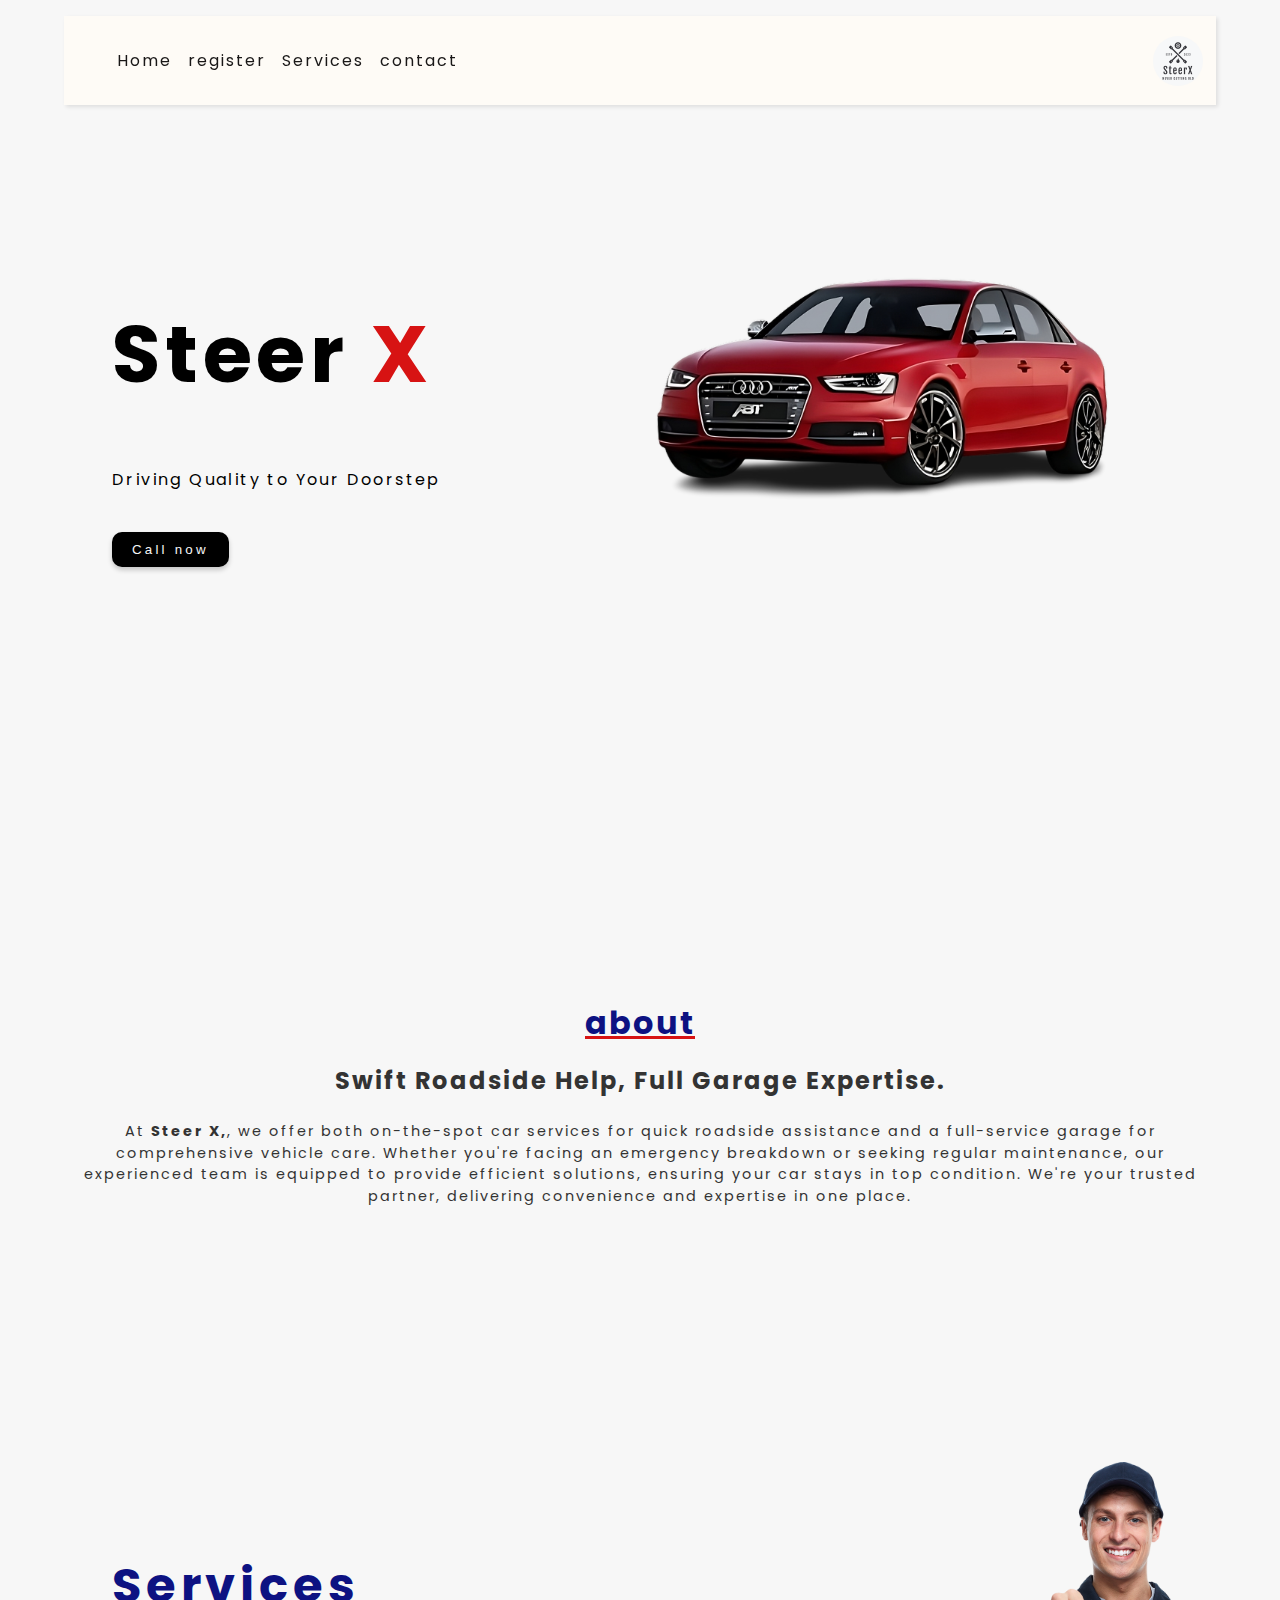
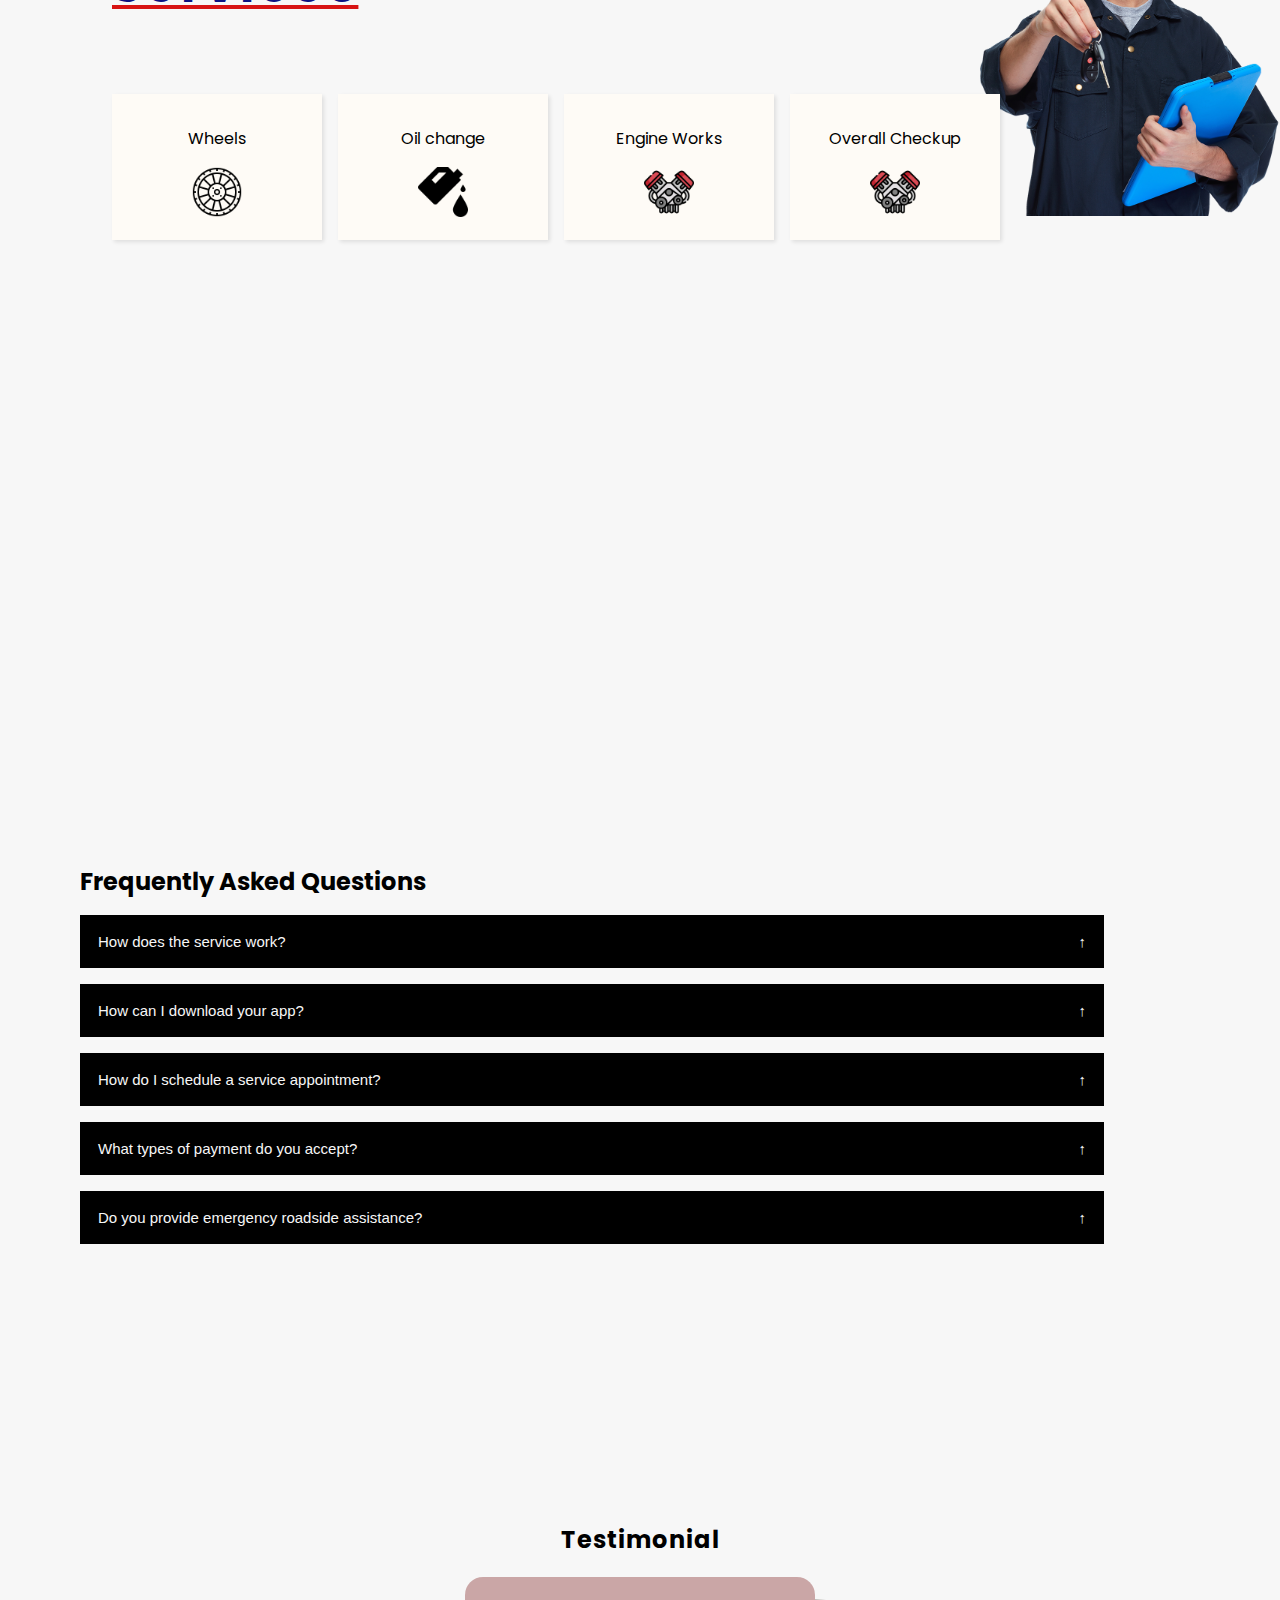
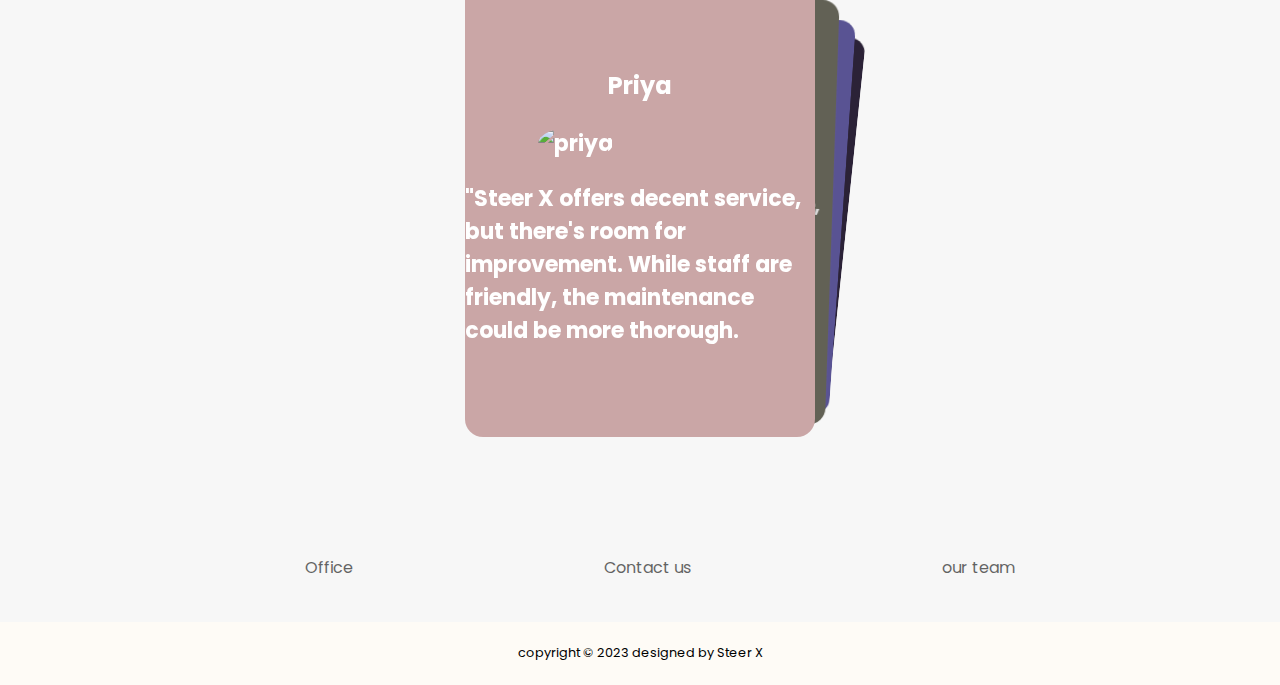
==== commit 7868bab1: "several changings" ====
--- a/index.html
+++ b/index.html
@@ -129,44 +129,46 @@
 
     <section id="testimonial-section">
         <h2 class="testimonial-header">Testimonial</h2>
-        <div class="testimonial-container">
-            <div class="testimonial">
-                <div class="testimonial-content">
-                    <p class="testimonial-text">"Excellent service! I'm very satisfied with the results."</p>
-                    <p class="testimonial-author">- arjun</p>
-                </div>
-                <img src="images/arjun.png" alt="arjun" class="testimonial-image">
-            </div>
-            <div class="testimonial">
-                <div class="testimonial-content">
-                    <p class="testimonial-text">"I've been using this car service for years, and I can confidently say
-                        it's the
-                        best in town. The team is highly professional, and the service is always top-notch"</p>
-                    <p class="testimonial-author">- kavitha</p>
-                </div>
-                <img src="images/kavitha.png" alt="kavitha" class="testimonial-image">
-            </div>
-            <div class="testimonial">
-                <div class="testimonial-content">
-                    <p class="testimonial-text">I recently had an excellent experience with this car service. The staff
-                        was
-                        courteous, and the repair work was done efficiently. Highly recommended!</p>
-                    <p class="testimonial-author">- Suresh</p>
-                </div>
-                <img src="images/suresh.png" alt="suresh" class="testimonial-image">
-            </div>
-            <div class="testimonial">
-                <div class="testimonial-content">
-                    <p class="testimonial-text">"The service provided by this car service company exceeded my
-                        expectations. The
-                        staff was friendly, and the repair work was done with precision."</p>
-                    <p class="testimonial-author">- Priya</p>
-                </div>
-                <img src="images/priya.png" alt="priya" class="testimonial-image">
-            </div>
-            <!-- Add more testimonials here -->
-            <div class="arrow arrow-prev">◀</div>
-            <div class="arrow arrow-next">▶</div>
+        <div class="swiper mySwiper">
+            <div class="swiper-wrapper">
+                <div class="swiper-slide">
+                    <div class="review_content">
+                        <h3 class="customer-name">Priya</h3>
+                        <img src="./images/priya.png" alt="priya" class="customer-image" />
+                        <p>"Steer X offers decent service, but there's room for improvement. While staff are friendly,
+                            the maintenance could be more thorough.</p>
+
+                    </div>
+                </div>
+                <div class="swiper-slide">
+                    <div class="review_content">
+                        <h3 class="customer-name">Arjun</h3>
+                        <img src="./images/arjun.png" alt="priya" class="customer-image" />
+                        <p>"Steer X offers decent service, but there's room for improvement. While staff are friendly,
+                            the maintenance could be more thorough.</p>
+
+                    </div>
+                </div>
+                <div class="swiper-slide">
+                    <div class="review_content">
+                        <h3 class="customer-name">Kavitha</h3>
+                        <img src="./images/kavitha.png" alt="priya" class="customer-image" />
+                        <p>"Steer X offers decent service, but there's room for improvement. While staff are friendly,
+                            the maintenance could be more thorough.</p>
+
+                    </div>
+                </div>
+                <div class="swiper-slide">
+                    <div class="review_content">
+                        <h3 class="customer-name">Suresh</h3>
+                        <img style="width: 50px;" src="./images/suresh.png" alt="priya" class="customer-image" />
+                        <p>"Steer X offers decent service, but there's room for improvement. While staff are friendly,
+                            the maintenance could be more thorough.</p>
+
+                    </div>
+                </div>
+
+            </div>
         </div>
 
 
@@ -202,7 +204,7 @@
 
 
 
-
+    <script src="https://cdn.jsdelivr.net/npm/swiper@11/swiper-bundle.min.js"></script>
 
     <script src="script/script.js" type="text/javascript"></script>
 
--- a/sass/style.css
+++ b/sass/style.css
@@ -404,6 +404,11 @@
     left: 5rem;
   }
 }
+@media screen and (max-width: 312px) {
+  #service .flex-service {
+    width: 100%;
+  }
+}
 #service .items {
   background-color: #fefbf6;
   padding: 1rem;
@@ -414,6 +419,11 @@
   width: 50px;
   position: relative;
   left: 4rem;
+}
+@media screen and (max-width: 312px) {
+  #service .items .icons {
+    width: 35px;
+  }
 }
 #service .items .rotating-image {
   animation: rotate 4s linear infinite;
@@ -521,85 +531,91 @@
   }
 }
 
-.testimonial-container {
-  width: 600px;
-  margin: 50px auto;
-  position: relative;
-  padding: 20px;
-  perspective: 1500px;
-}
-
-.testimonial {
-  transition: all 1s;
-  display: none; /* Hide testimonials by default */
-  align-items: center;
-  justify-content: space-between;
-  background-color: #0f0404;
-  color: #fff;
-  border: 1px solid #ccc;
-  padding: 25px;
-  margin-bottom: 20px;
-  box-shadow: -10px 10px 0px rgb(33, 33, 33), -20px 20px 0px rgba(33, 33, 33, 0.7), -30px 30px 0px rgba(33, 33, 33, 0.4), -40px 40px 0px rgba(33, 33, 33, 0.1);
-  flex-direction: column;
-  border-radius: 20px;
-  transform: rotateX(5deg) rotateY(-1deg);
-}
-
-.testimonial-image {
-  width: 200px;
-  height: 200px;
-  -o-object-fit: contain;
-     object-fit: contain;
-  border-radius: 30%;
-  transition: all 0.7s;
-}
-
-.arrow {
-  position: absolute;
-  top: 50%;
-  transform: translateY(-50%);
-  font-size: 24px;
-  color: #fff;
-  border: none;
-  padding: 10px;
-  cursor: pointer;
-}
-
-.testimonial-text {
-  line-height: 1.2rem;
-  letter-spacing: 1.5px;
-  font-size: 0.9rem;
-}
-
-.arrow-next {
-  right: 20px;
-}
-
-@media screen and (max-width: 665px) {
-  .testimonial-container {
-    width: 350px;
-  }
-}
-@media screen and (max-width: 415px) {
-  .testimonial-container {
-    width: 250px;
-  }
-  .testimonial-image {
-    width: 150px;
-    height: 200px;
-  }
-  .arrow {
-    font-size: 14px;
-  }
-  .testimonial-text {
-    line-height: 1.2rem;
-    letter-spacing: 1.5px;
-    font-size: 0.7rem;
-  }
-}
 .testimonial-header {
   text-align: center;
   letter-spacing: 1px;
+}
+
+.swiper {
+  width: 350px;
+  height: 460px;
+}
+@media screen and (max-width: 474px) {
+  .swiper {
+    width: 250px;
+  }
+}
+@media screen and (max-width: 361px) {
+  .swiper {
+    width: 150px;
+  }
+}
+
+.swiper-slide {
+  display: flex;
+  align-items: center;
+  justify-content: center;
+  border-radius: 18px;
+  font-size: 22px;
+  font-weight: bold;
+  color: #fff;
+}
+
+.swiper-slide:nth-child(1n) {
+  background-color: #caa6a6;
+}
+
+.swiper-slide:nth-child(2n) {
+  background-color: #747264;
+}
+
+.swiper-slide:nth-child(3n) {
+  background-color: #6962ad;
+}
+
+.swiper-slide:nth-child(4n) {
+  background-color: #332941;
+}
+
+.customer-image {
+  width: 12rem;
+  height: 10rem;
+  border-radius: 50%;
+  position: relative;
+  left: 3.3em;
+}
+@media screen and (max-width: 474px) {
+  .customer-image {
+    left: 1.3em;
+  }
+}
+@media screen and (max-width: 361px) {
+  .customer-image {
+    left: 0.5rem;
+  }
+}
+@media screen and (max-width: 361px) {
+  .customer-image {
+    width: 8rem;
+    height: 6rem;
+  }
+}
+
+.customer-name {
+  font-size: 1.5rem;
+  text-align: center;
+}
+
+.review {
+  font-size: 0.8rem;
+  text-align: center;
+  width: 90%;
+  margin-left: 1rem;
+}
+@media screen and (max-width: 361px) {
+  .review {
+    font-size: 0.6rem;
+  }
 }
 
 *,
@@ -655,6 +671,11 @@
     margin-right: 3rem;
   }
 }
+@media (max-width: 478px) {
+  footer .footer-container .footer-nav ul {
+    justify-content: space-between;
+  }
+}
 footer .footer-container .footer-nav ul li {
   list-style: none;
 }
@@ -672,6 +693,12 @@
   opacity: 0.6;
   transition: 0.8s ease;
 }
+@media (max-width: 478px) {
+  footer .footer-container .footer-nav ul li a {
+    font-size: 0.7rem;
+    margin: 0;
+  }
+}
 footer .footer-container .footer-nav ul li a:hover {
   opacity: 1;
 }
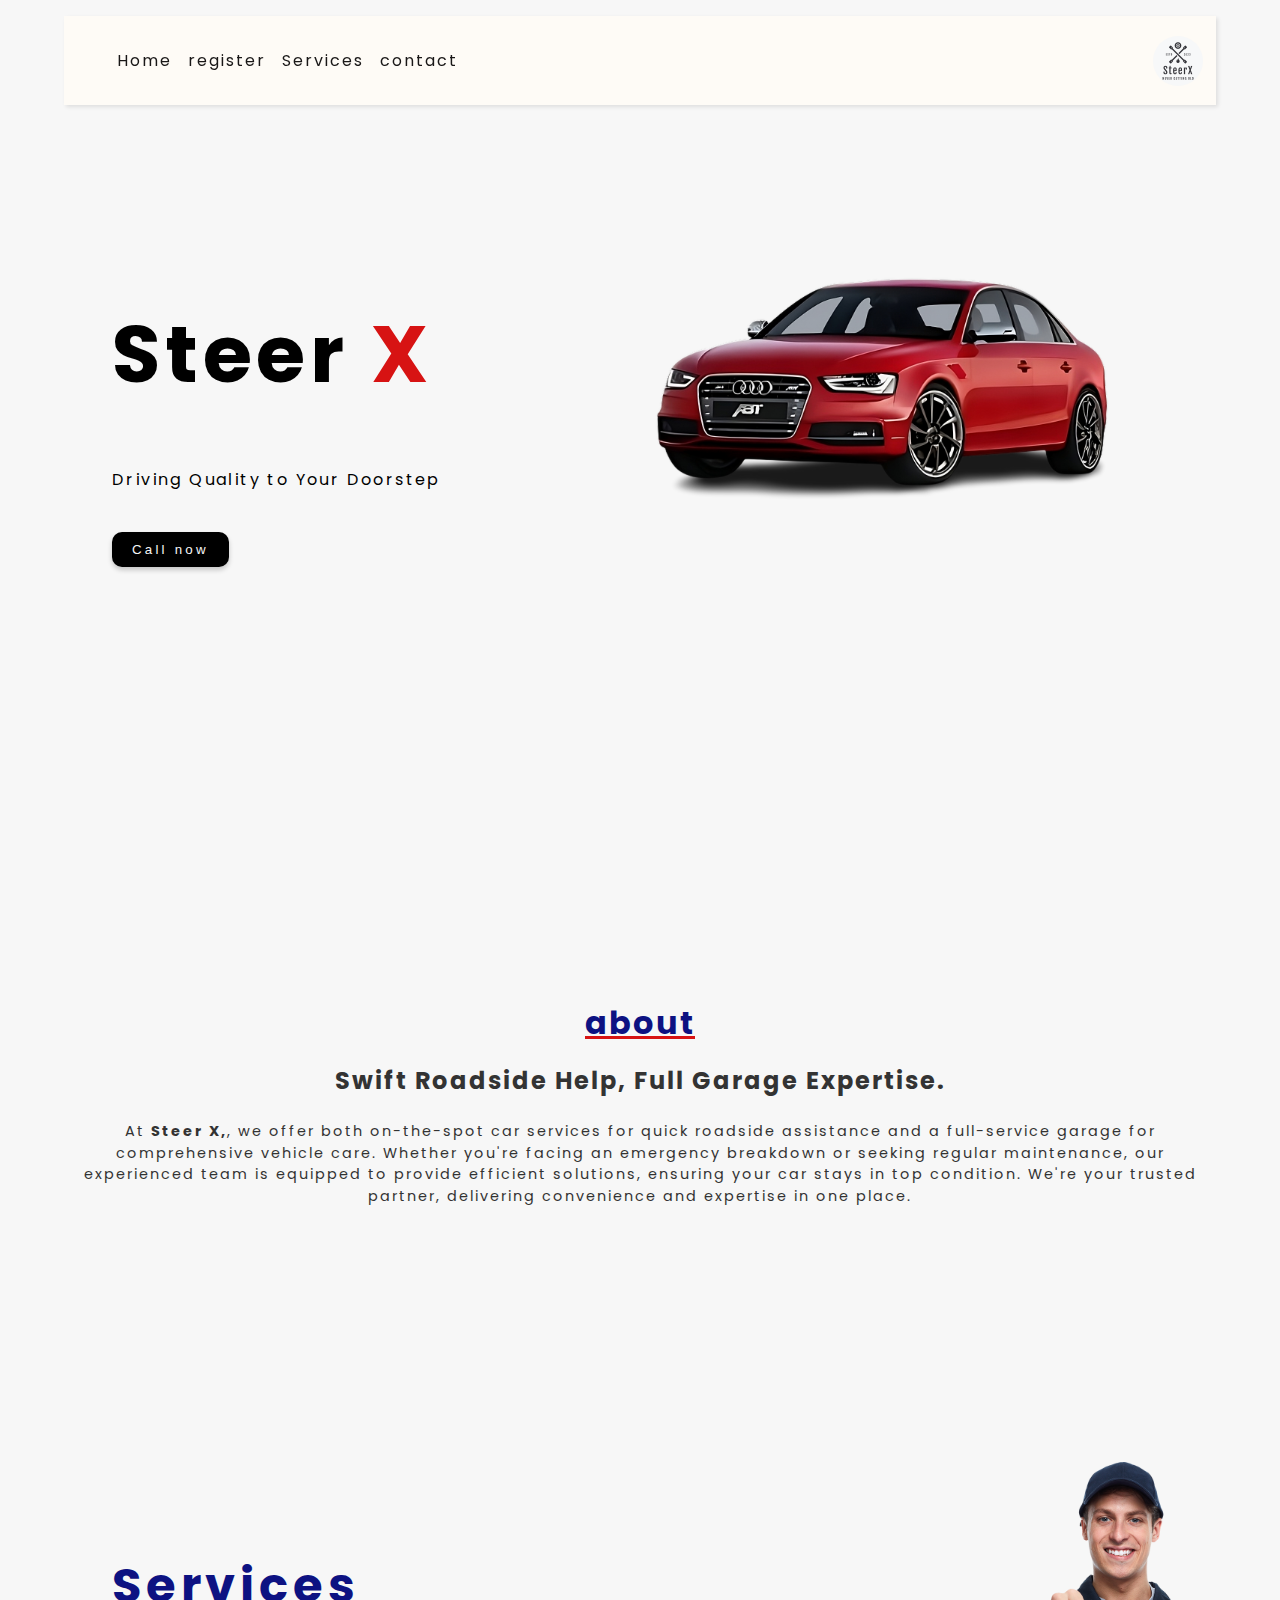
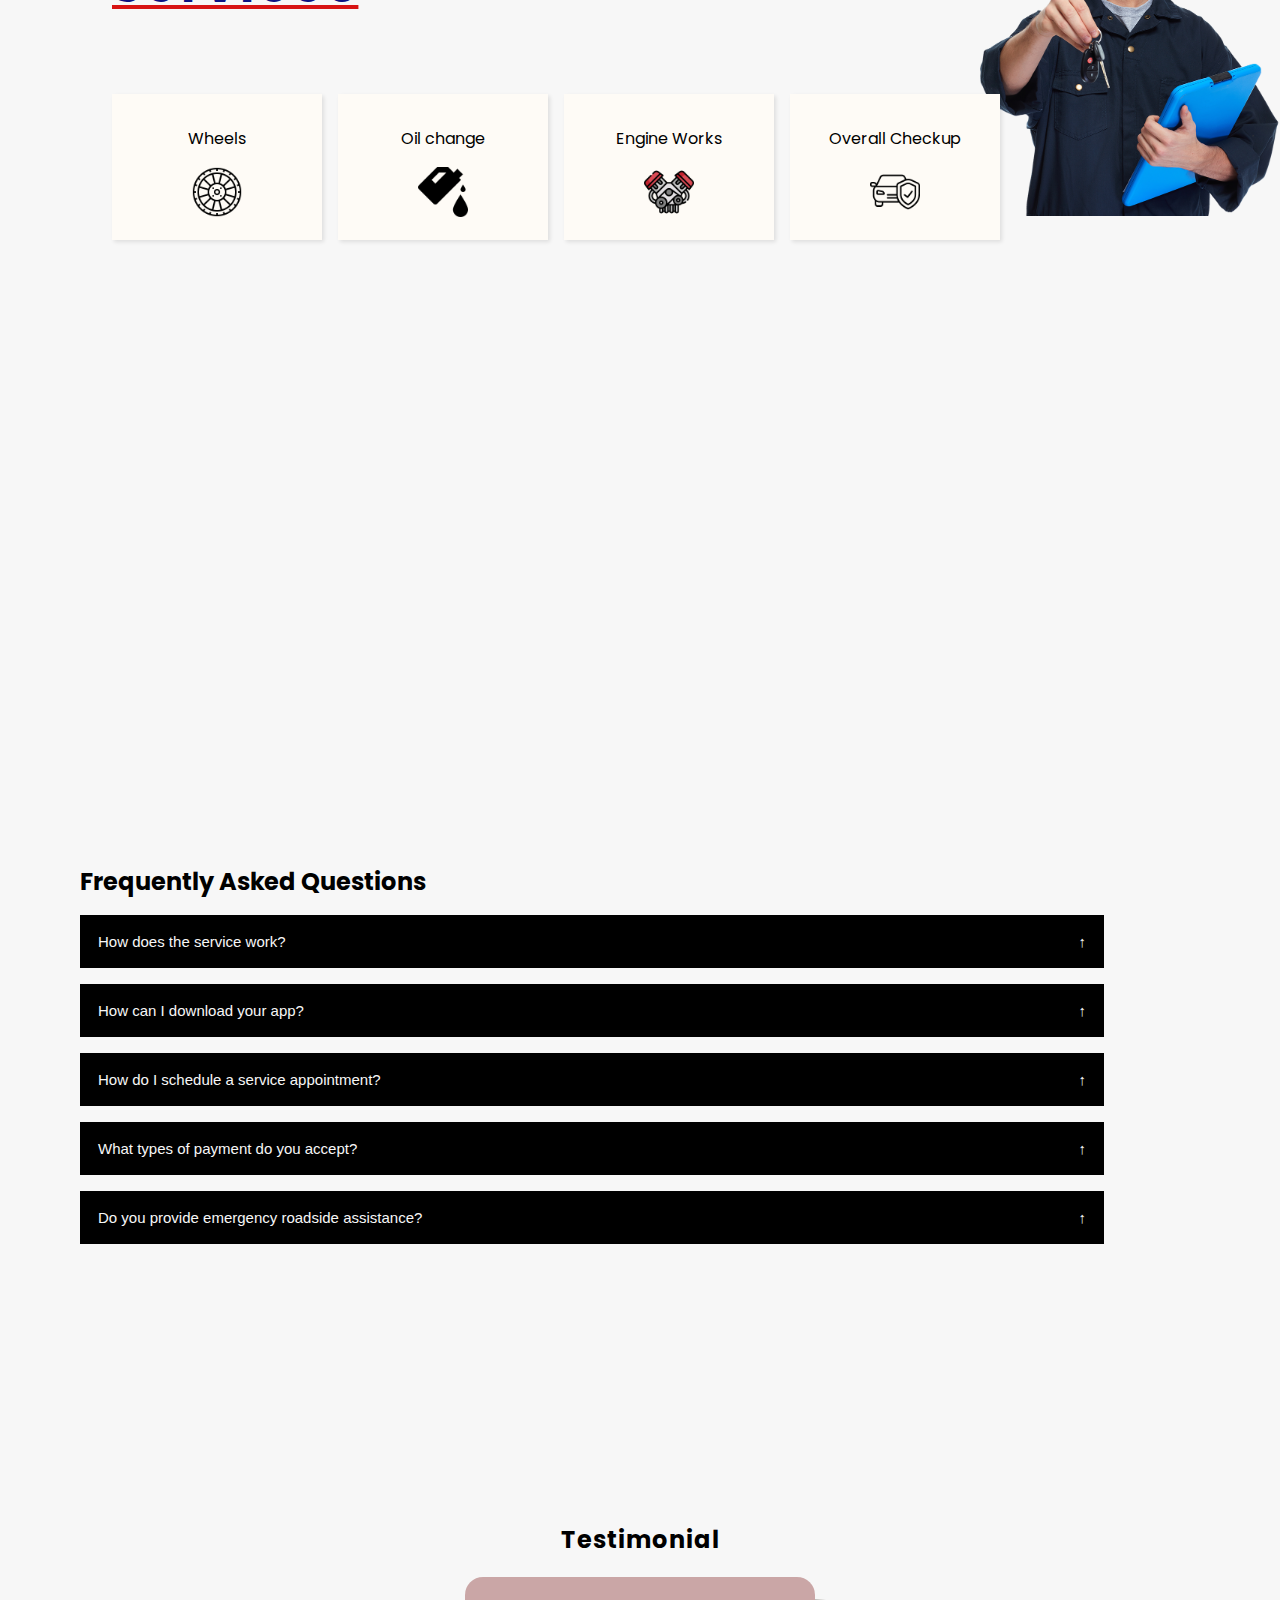
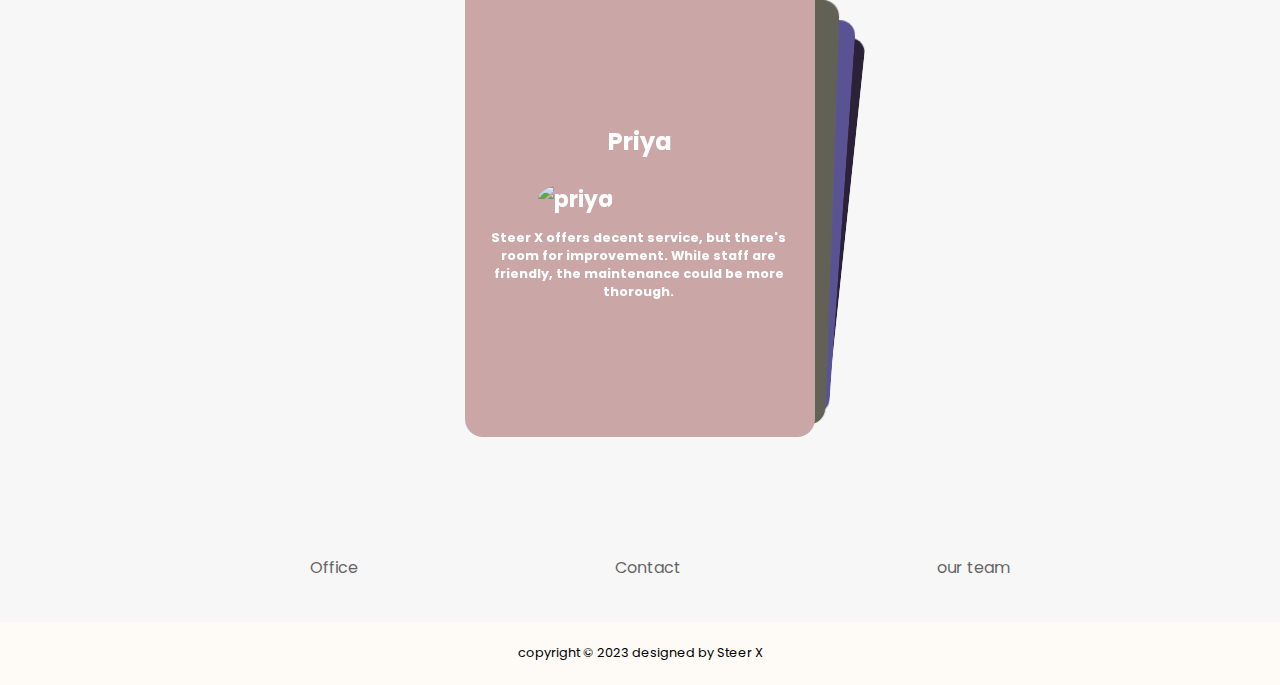
==== commit 4fb4d6ab: "testimonial changing" ====
--- a/index.html
+++ b/index.html
@@ -87,7 +87,7 @@
             </div>
             <div class="items">
                 <p>Overall Checkup</p>
-                <img class="icons" src="icons/engine.png" alt="">
+                <img class="icons" src="icons/insurance.png" alt="">
             </div>
 
 
@@ -135,7 +135,8 @@
                     <div class="review_content">
                         <h3 class="customer-name">Priya</h3>
                         <img src="./images/priya.png" alt="priya" class="customer-image" />
-                        <p>"Steer X offers decent service, but there's room for improvement. While staff are friendly,
+                        <p class="feedback">Steer X offers decent service, but there's room for improvement. While staff
+                            are friendly,
                             the maintenance could be more thorough.</p>
 
                     </div>
@@ -144,7 +145,8 @@
                     <div class="review_content">
                         <h3 class="customer-name">Arjun</h3>
                         <img src="./images/arjun.png" alt="priya" class="customer-image" />
-                        <p>"Steer X offers decent service, but there's room for improvement. While staff are friendly,
+                        <p class="feedback">Steer X offers decent service, but there's room for improvement. While staff
+                            are friendly,
                             the maintenance could be more thorough.</p>
 
                     </div>
@@ -153,7 +155,8 @@
                     <div class="review_content">
                         <h3 class="customer-name">Kavitha</h3>
                         <img src="./images/kavitha.png" alt="priya" class="customer-image" />
-                        <p>"Steer X offers decent service, but there's room for improvement. While staff are friendly,
+                        <p class="feedback">Steer X offers decent service, but there's room for improvement. While staff
+                            are friendly,
                             the maintenance could be more thorough.</p>
 
                     </div>
@@ -161,8 +164,9 @@
                 <div class="swiper-slide">
                     <div class="review_content">
                         <h3 class="customer-name">Suresh</h3>
-                        <img style="width: 50px;" src="./images/suresh.png" alt="priya" class="customer-image" />
-                        <p>"Steer X offers decent service, but there's room for improvement. While staff are friendly,
+                        <img src="./images/suresh.png" alt="priya" class="customer-image" />
+                        <p class="feedback">Steer X offers decent service, but there's room for improvement. While staff
+                            are friendly,
                             the maintenance could be more thorough.</p>
 
                     </div>
@@ -188,7 +192,7 @@
                 <ul>
                     <li><a href="">Office</a></li>
 
-                    <li><a href="">Contact us</a></li>
+                    <li><a href="">Contact</a></li>
                     <li><a href="">our team</a></li>
 
 
--- a/sass/style.css
+++ b/sass/style.css
@@ -606,14 +606,14 @@
   text-align: center;
 }
 
-.review {
+.feedback {
   font-size: 0.8rem;
   text-align: center;
   width: 90%;
   margin-left: 1rem;
 }
 @media screen and (max-width: 361px) {
-  .review {
+  .feedback {
     font-size: 0.6rem;
   }
 }
